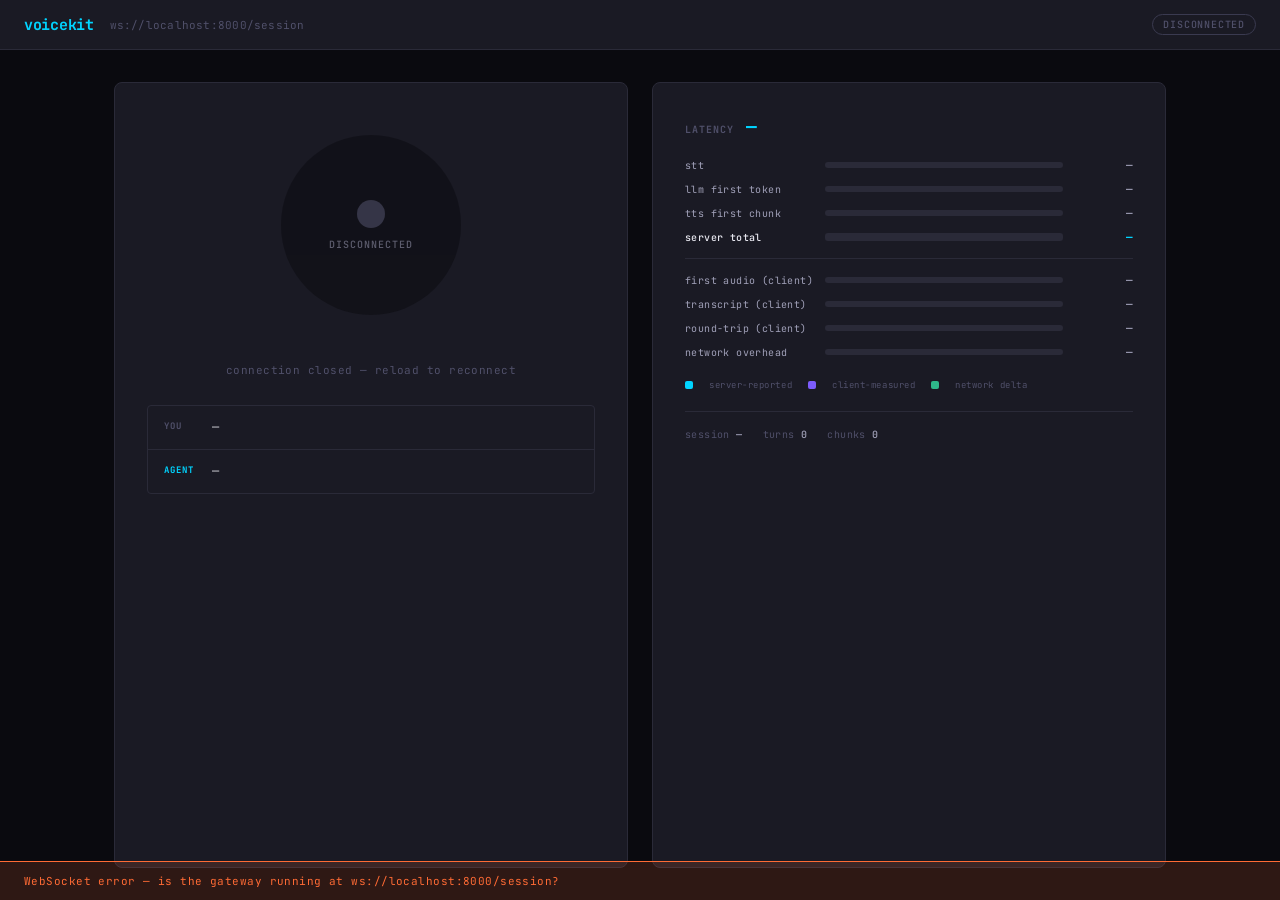
==== ui-test/index.html @ 53949032 "fix: production hardening — remote pipeline, true streaming, clean TTS prompt - RemotePipeline: gate" ====
<!DOCTYPE html>
<html lang="en">
<head>
  <meta charset="UTF-8">
  <meta name="viewport" content="width=device-width, initial-scale=1.0">
  <title>voicekit — voice test</title>
  <link rel="preconnect" href="https://fonts.googleapis.com">
  <link href="https://fonts.googleapis.com/css2?family=JetBrains+Mono:wght@300;400;500;700&display=swap" rel="stylesheet">
  <link rel="stylesheet" href="style.css">
</head>
<body>

  <header class="header">
    <span class="header-logo">voicekit</span>
    <span class="header-meta">ws://localhost:8000/session</span>
    <span id="status-badge" class="status-badge status-disconnected">disconnected</span>
  </header>

  <main class="layout">

    <section class="panel panel-voice">

      <div class="oscilloscope-ring" id="osc-ring">
        <canvas id="osc-canvas" width="220" height="220"></canvas>
        <button id="record-btn" class="record-btn" aria-label="Hold to speak" disabled>
          <span class="record-icon"></span>
          <span class="record-label" id="record-label">connecting</span>
        </button>
      </div>

      <div class="hint" id="hint-text">waiting for connection</div>

      <div class="transcript-block" id="transcript-block" aria-live="polite">
        <div class="transcript-row" id="user-row">
          <span class="transcript-tag">you</span>
          <span class="transcript-text" id="user-text">—</span>
        </div>
        <div class="transcript-row" id="agent-row">
          <span class="transcript-tag">agent</span>
          <span class="transcript-text" id="agent-text">—</span>
        </div>
      </div>

    </section>

    <section class="panel panel-metrics">

      <div class="metrics-header">
        <span class="metrics-title">latency</span>
        <span class="metrics-subtitle" id="total-label">—</span>
      </div>

      <div class="metrics-bars" id="metrics-bars">

        <div class="metric-row">
          <span class="metric-label">stt</span>
          <div class="metric-track">
            <div class="metric-bar" id="bar-stt" style="width:0%"></div>
          </div>
          <span class="metric-value" id="val-stt">—</span>
        </div>

        <div class="metric-row">
          <span class="metric-label">llm first token</span>
          <div class="metric-track">
            <div class="metric-bar" id="bar-llm" style="width:0%"></div>
          </div>
          <span class="metric-value" id="val-llm">—</span>
        </div>

        <div class="metric-row">
          <span class="metric-label">tts first chunk</span>
          <div class="metric-track">
            <div class="metric-bar" id="bar-tts" style="width:0%"></div>
          </div>
          <span class="metric-value" id="val-tts">—</span>
        </div>

        <div class="metric-row metric-row-total">
          <span class="metric-label">server total</span>
          <div class="metric-track">
            <div class="metric-bar metric-bar-total" id="bar-total" style="width:0%"></div>
          </div>
          <span class="metric-value" id="val-total">—</span>
        </div>

        <div class="metrics-divider"></div>

        <div class="metric-row metric-row-client">
          <span class="metric-label">first audio (client)</span>
          <div class="metric-track">
            <div class="metric-bar metric-bar-client" id="bar-first-audio" style="width:0%"></div>
          </div>
          <span class="metric-value" id="val-first-audio">—</span>
        </div>

        <div class="metric-row metric-row-client">
          <span class="metric-label">transcript (client)</span>
          <div class="metric-track">
            <div class="metric-bar metric-bar-client" id="bar-transcript" style="width:0%"></div>
          </div>
          <span class="metric-value" id="val-transcript-latency">—</span>
        </div>

        <div class="metric-row metric-row-client">
          <span class="metric-label">round-trip (client)</span>
          <div class="metric-track">
            <div class="metric-bar metric-bar-client" id="bar-roundtrip" style="width:0%"></div>
          </div>
          <span class="metric-value" id="val-roundtrip">—</span>
        </div>

        <div class="metric-row metric-row-client">
          <span class="metric-label">network overhead</span>
          <div class="metric-track">
            <div class="metric-bar metric-bar-network" id="bar-network" style="width:0%"></div>
          </div>
          <span class="metric-value" id="val-network">—</span>
        </div>

      </div>

      <div class="metrics-legend">
        <span class="legend-dot legend-server"></span><span>server-reported</span>
        <span class="legend-dot legend-client"></span><span>client-measured</span>
        <span class="legend-dot legend-network"></span><span>network delta</span>
      </div>

      <div class="session-meta" id="session-meta">
        <span>session <span id="session-id">—</span></span>
        <span>turns <span id="turn-count">0</span></span>
        <span>chunks <span id="chunk-count">0</span></span>
      </div>

    </section>

  </main>

  <div class="error-bar" id="error-bar" aria-live="assertive"></div>

  <script src="app.js"></script>
</body>
</html>
---- ui-test/style.css ----
/* tokens*/

:root {
  --bg:           #0a0a0f;
  --surface:      #1a1a24;
  --border:       #2a2a38;
  --border-light: #3a3a50;
  --text:         #e8e8f0;
  --text-dim:     #a0a0b8;
  --text-muted:   #50506a;
  --accent:       #00d4ff;
  --accent-dim:   rgba(0, 212, 255, 0.15);
  --accent-glow:  rgba(0, 212, 255, 0.35);
  --warn:         #ff6b35;
  --warn-dim:     rgba(255, 107, 53, 0.15);
  --client-bar:   #7c5cfc;
  --client-dim:   rgba(124, 92, 252, 0.15);
  --network-bar:  #2eb88a;
  --network-dim:  rgba(46, 184, 138, 0.15);
  --font:         'JetBrains Mono', 'Fira Mono', monospace;
  --radius:       4px;
  --radius-lg:    8px;
}

/* reset*/

*, *::before, *::after { box-sizing: border-box; margin: 0; padding: 0; }

html {
  font-size: 14px;
  -webkit-font-smoothing: antialiased;
}

body {
  font-family: var(--font);
  background: var(--bg);
  color: var(--text);
  min-height: 100vh;
  display: flex;
  flex-direction: column;
}

/* header*/
.header {
  display: flex;
  align-items: center;
  gap: 16px;
  padding: 14px 24px;
  border-bottom: 1px solid var(--border);
  background: var(--surface);
}

.header-logo {
  font-size: 15px;
  font-weight: 700;
  letter-spacing: -0.02em;
  color: var(--accent);
}

.header-meta {
  font-size: 11px;
  color: var(--text-muted);
  letter-spacing: 0.02em;
  flex: 1;
}

.status-badge {
  font-size: 10px;
  font-weight: 500;
  letter-spacing: 0.08em;
  text-transform: uppercase;
  padding: 3px 10px;
  border-radius: 99px;
  border: 1px solid;
}

.status-disconnected {
  color: var(--text-muted);
  border-color: var(--border-light);
  background: transparent;
}

.status-connected {
  color: var(--accent);
  border-color: var(--accent);
  background: var(--accent-dim);
}

.status-listening {
  color: var(--warn);
  border-color: var(--warn);
  background: var(--warn-dim);
  animation: pulse-badge 1s ease-in-out infinite;
}

.status-processing {
  color: var(--accent);
  border-color: var(--accent);
  background: var(--accent-dim);
  animation: pulse-badge 0.6s ease-in-out infinite;
}

@keyframes pulse-badge {
  0%, 100% { opacity: 1; }
  50%       { opacity: 0.5; }
}

/* layout*/
.layout {
  flex: 1;
  display: grid;
  grid-template-columns: 1fr 1fr;
  gap: 0;
  max-width: 1100px;
  width: 100%;
  margin: 0 auto;
  padding: 32px 24px;
  gap: 24px;
}


/* panels*/
.panel {
  background: var(--surface);
  border: 1px solid var(--border);
  border-radius: var(--radius-lg);
  padding: 32px;
  display: flex;
  flex-direction: column;
  align-items: center;
  gap: 28px;
}

.panel-metrics {
  align-items: stretch;
  gap: 20px;
}

/* oscilloscope ring — the signature element*/
.oscilloscope-ring {
  position: relative;
  width: 220px;
  height: 220px;
  flex-shrink: 0;
}

#osc-canvas {
  position: absolute;
  inset: 0;
  border-radius: 50%;
}

.record-btn {
  position: absolute;
  inset: 20px;
  border-radius: 50%;
  border: none;
  background: var(--bg);
  color: var(--text);
  font-family: var(--font);
  cursor: pointer;
  display: flex;
  flex-direction: column;
  align-items: center;
  justify-content: center;
  gap: 10px;
  transition: background 0.2s, transform 0.1s;
  -webkit-user-select: none;
  user-select: none;
  touch-action: none;
}

.record-btn:disabled {
  cursor: not-allowed;
  opacity: 0.5;
}

.record-btn:not(:disabled):hover {
  background: #12121a;
}

.record-btn:not(:disabled):active {
  transform: scale(0.97);
}

.record-icon {
  width: 28px;
  height: 28px;
  border-radius: 50%;
  background: var(--text-muted);
  transition: background 0.2s, box-shadow 0.2s, border-radius 0.2s;
  display: block;
}

.record-btn.listening .record-icon {
  background: var(--warn);
  box-shadow: 0 0 0 8px rgba(255, 107, 53, 0.2);
  border-radius: 6px;
}

.record-btn.processing .record-icon {
  background: var(--accent);
  box-shadow: 0 0 0 8px var(--accent-dim);
  animation: spin-icon 1.2s linear infinite;
  border-radius: 2px;
}

@keyframes spin-icon {
  to { transform: rotate(360deg); }
}

.record-label {
  font-size: 10px;
  font-weight: 500;
  letter-spacing: 0.1em;
  text-transform: uppercase;
  color: var(--text-dim);
}

/* hint*/
.hint {
  font-size: 11px;
  color: var(--text-muted);
  letter-spacing: 0.04em;
  text-align: center;
}

/* transcript*/
.transcript-block {
  width: 100%;
  border: 1px solid var(--border);
  border-radius: var(--radius);
  overflow: hidden;
}

.transcript-row {
  display: flex;
  align-items: flex-start;
  gap: 12px;
  padding: 12px 16px;
}

.transcript-row + .transcript-row {
  border-top: 1px solid var(--border);
}

.transcript-tag {
  font-size: 9px;
  font-weight: 700;
  letter-spacing: 0.12em;
  text-transform: uppercase;
  color: var(--text-muted);
  padding-top: 2px;
  min-width: 36px;
  flex-shrink: 0;
}

#agent-row .transcript-tag {
  color: var(--accent);
}

.transcript-text {
  font-size: 12px;
  font-weight: 300;
  line-height: 1.6;
  color: var(--text);
  word-break: break-word;
}

/* metrics panel */
.metrics-header {
  display: flex;
  align-items: baseline;
  gap: 12px;
}

.metrics-title {
  font-size: 10px;
  font-weight: 700;
  letter-spacing: 0.1em;
  text-transform: uppercase;
  color: var(--text-muted);
}

.metrics-subtitle {
  font-size: 18px;
  font-weight: 700;
  color: var(--accent);
  letter-spacing: -0.02em;
}

.metrics-bars {
  display: flex;
  flex-direction: column;
  gap: 10px;
  width: 100%;
}

.metric-row {
  display: grid;
  grid-template-columns: 130px 1fr 60px;
  align-items: center;
  gap: 10px;
}

.metric-label {
  font-size: 10px;
  color: var(--text-dim);
  letter-spacing: 0.04em;
  white-space: nowrap;
  overflow: hidden;
  text-overflow: ellipsis;
}

.metric-track {
  height: 6px;
  background: var(--border);
  border-radius: 3px;
  overflow: hidden;
}

.metric-bar {
  height: 100%;
  background: var(--accent);
  border-radius: 3px;
  transition: width 0.5s cubic-bezier(0.25, 0.46, 0.45, 0.94);
}

.metric-bar-total {
  background: var(--accent);
}

.metric-row-total .metric-track {
  height: 8px;
}

.metric-row-total .metric-label {
  font-weight: 500;
  color: var(--text);
}

.metric-row-total .metric-value {
  color: var(--accent);
  font-weight: 700;
}

.metric-bar-client {
  background: var(--client-bar);
}

.metric-bar-network {
  background: var(--network-bar);
}

.metric-value {
  font-size: 11px;
  font-weight: 500;
  color: var(--text-dim);
  text-align: right;
  white-space: nowrap;
}

.metrics-divider {
  height: 1px;
  background: var(--border);
  margin: 4px 0;
}

.metrics-legend {
  display: flex;
  align-items: center;
  gap: 16px;
  flex-wrap: wrap;
}

.metrics-legend span {
  font-size: 9px;
  color: var(--text-muted);
  letter-spacing: 0.06em;
}

.legend-dot {
  display: inline-block;
  width: 8px;
  height: 8px;
  border-radius: 2px;
}

.legend-server  { background: var(--accent); }
.legend-client  { background: var(--client-bar); }
.legend-network { background: var(--network-bar); }

.session-meta {
  display: flex;
  gap: 20px;
  padding-top: 16px;
  border-top: 1px solid var(--border);
  flex-wrap: wrap;
}

.session-meta span {
  font-size: 10px;
  color: var(--text-muted);
  letter-spacing: 0.04em;
}

.session-meta span span {
  color: var(--text-dim);
  font-weight: 500;
}


/* error bar*/
.error-bar {
  position: fixed;
  bottom: 0;
  left: 0;
  right: 0;
  padding: 12px 24px;
  background: var(--warn-dim);
  border-top: 1px solid var(--warn);
  color: var(--warn);
  font-size: 11px;
  letter-spacing: 0.04em;
  display: none;
  z-index: 10;
}

.error-bar.visible {
  display: block;
}

/* responsive*/
@media (max-width: 720px) {
  .layout {
    grid-template-columns: 1fr;
    padding: 16px;
    gap: 16px;
  }

  .panel {
    padding: 24px 20px;
  }

  .metric-row {
    grid-template-columns: 110px 1fr 54px;
    gap: 8px;
  }

  .oscilloscope-ring {
    width: 180px;
    height: 180px;
  }

  #osc-canvas {
    width: 180px;
    height: 180px;
  }
}

@media (max-width: 400px) {
  .header-meta {
    display: none;
  }

  .metric-row {
    grid-template-columns: 90px 1fr 48px;
    gap: 6px;
  }
} 

/* reduced motion*/
@media (prefers-reduced-motion: reduce) {
  .record-btn,
  .record-icon,
  .metric-bar,
  .status-badge {
    animation: none;
    transition: none;
  }
}
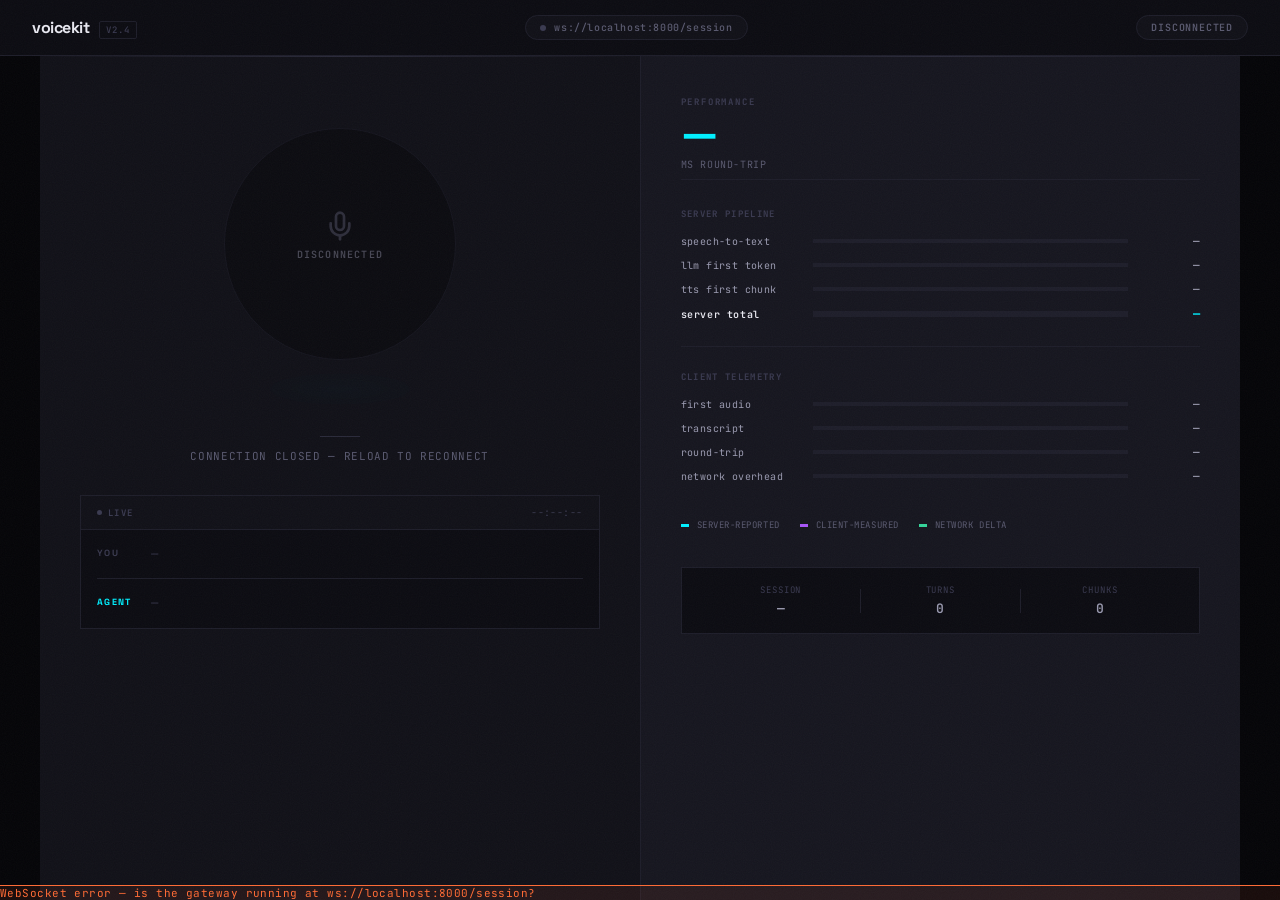
==== commit cdd1c93a: "docs: streaming architecture with breakpoint markers, patch accounting, implementation checklist" ====
--- a/ui-test/index.html
+++ b/ui-test/index.html
@@ -5,39 +5,83 @@
   <meta name="viewport" content="width=device-width, initial-scale=1.0">
   <title>voicekit — voice test</title>
   <link rel="preconnect" href="https://fonts.googleapis.com">
-  <link href="https://fonts.googleapis.com/css2?family=JetBrains+Mono:wght@300;400;500;700&display=swap" rel="stylesheet">
+  <link href="https://fonts.googleapis.com/css2?family=JetBrains+Mono:wght@300;400;500;700&family=Space+Grotesk:wght@400;500;600;700&display=swap" rel="stylesheet">
   <link rel="stylesheet" href="style.css">
 </head>
 <body>
 
+  <!-- Film grain overlay for tactile texture -->
+  <div class="grain-overlay" aria-hidden="true"></div>
+
   <header class="header">
-    <span class="header-logo">voicekit</span>
-    <span class="header-meta">ws://localhost:8000/session</span>
-    <span id="status-badge" class="status-badge status-disconnected">disconnected</span>
+    <div class="header-brand">
+      <span class="header-logo">voicekit</span>
+      <span class="header-version">v2.4</span>
+    </div>
+    <div class="header-center">
+      <span class="endpoint-pill">
+        <span class="endpoint-dot" id="endpoint-dot"></span>
+        ws://localhost:8000/session
+      </span>
+    </div>
+    <div class="header-status">
+      <span id="status-badge" class="status-badge status-disconnected">
+        <span class="status-pulse"></span>
+        disconnected
+      </span>
+    </div>
   </header>
 
   <main class="layout">
 
     <section class="panel panel-voice">
 
-      <div class="oscilloscope-ring" id="osc-ring">
-        <canvas id="osc-canvas" width="220" height="220"></canvas>
-        <button id="record-btn" class="record-btn" aria-label="Hold to speak" disabled>
-          <span class="record-icon"></span>
-          <span class="record-label" id="record-label">connecting</span>
-        </button>
-      </div>
-
-      <div class="hint" id="hint-text">waiting for connection</div>
+      <div class="oscilloscope-container">
+        <div class="oscilloscope-ring" id="osc-ring">
+          <canvas id="osc-canvas" width="280" height="280"></canvas>
+          <div class="osc-glow" id="osc-glow"></div>
+          <button id="record-btn" class="record-btn" aria-label="Hold to speak" disabled>
+            <div class="record-btn-inner">
+              <span class="record-icon" id="record-icon">
+                <svg viewBox="0 0 24 24" fill="none" stroke="currentColor" stroke-width="2" stroke-linecap="round" stroke-linejoin="round">
+                  <path d="M12 2a3 3 0 0 0-3 3v7a3 3 0 0 0 6 0V5a3 3 0 0 0-3-3Z"/>
+                  <path d="M19 10v2a7 7 0 0 1-14 0v-2"/>
+                  <line x1="12" y1="19" x2="12" y2="22"/>
+                </svg>
+              </span>
+              <span class="record-label" id="record-label">connecting</span>
+              <span class="record-sublabel" id="record-sublabel">hold to speak</span>
+            </div>
+          </button>
+        </div>
+        <div class="oscilloscope-reflection" aria-hidden="true"></div>
+      </div>
+
+      <div class="hint-container">
+        <div class="hint-line" id="hint-line"></div>
+        <div class="hint" id="hint-text">waiting for connection</div>
+      </div>
 
       <div class="transcript-block" id="transcript-block" aria-live="polite">
+        <div class="transcript-header">
+          <span class="transcript-live-indicator" id="live-indicator">
+            <span class="live-dot"></span>
+            LIVE
+          </span>
+          <span class="transcript-timestamp" id="transcript-timestamp">--:--:--</span>
+        </div>
         <div class="transcript-row" id="user-row">
           <span class="transcript-tag">you</span>
-          <span class="transcript-text" id="user-text">—</span>
-        </div>
+          <span class="transcript-text" id="user-text">
+            <span class="transcript-placeholder">—</span>
+          </span>
+        </div>
+        <div class="transcript-divider"></div>
         <div class="transcript-row" id="agent-row">
           <span class="transcript-tag">agent</span>
-          <span class="transcript-text" id="agent-text">—</span>
+          <span class="transcript-text" id="agent-text">
+            <span class="transcript-placeholder">—</span>
+          </span>
         </div>
       </div>
 
@@ -45,99 +89,144 @@
 
     <section class="panel panel-metrics">
 
-      <div class="metrics-header">
-        <span class="metrics-title">latency</span>
-        <span class="metrics-subtitle" id="total-label">—</span>
+      <div class="metrics-hero">
+        <div class="metrics-hero-label">performance</div>
+        <div class="metrics-hero-value" id="total-label">—</div>
+        <div class="metrics-hero-unit">ms round-trip</div>
       </div>
 
       <div class="metrics-bars" id="metrics-bars">
 
-        <div class="metric-row">
-          <span class="metric-label">stt</span>
-          <div class="metric-track">
-            <div class="metric-bar" id="bar-stt" style="width:0%"></div>
-          </div>
-          <span class="metric-value" id="val-stt">—</span>
-        </div>
-
-        <div class="metric-row">
-          <span class="metric-label">llm first token</span>
-          <div class="metric-track">
-            <div class="metric-bar" id="bar-llm" style="width:0%"></div>
-          </div>
-          <span class="metric-value" id="val-llm">—</span>
-        </div>
-
-        <div class="metric-row">
-          <span class="metric-label">tts first chunk</span>
-          <div class="metric-track">
-            <div class="metric-bar" id="bar-tts" style="width:0%"></div>
-          </div>
-          <span class="metric-value" id="val-tts">—</span>
-        </div>
-
-        <div class="metric-row metric-row-total">
-          <span class="metric-label">server total</span>
-          <div class="metric-track">
-            <div class="metric-bar metric-bar-total" id="bar-total" style="width:0%"></div>
-          </div>
-          <span class="metric-value" id="val-total">—</span>
+        <div class="metric-group">
+          <div class="metric-group-label">server pipeline</div>
+          
+          <div class="metric-row">
+            <span class="metric-label">speech-to-text</span>
+            <div class="metric-track">
+              <div class="metric-bar" id="bar-stt" style="width:0%"></div>
+              <div class="metric-bar-bg"></div>
+            </div>
+            <span class="metric-value" id="val-stt">—</span>
+          </div>
+
+          <div class="metric-row">
+            <span class="metric-label">llm first token</span>
+            <div class="metric-track">
+              <div class="metric-bar" id="bar-llm" style="width:0%"></div>
+              <div class="metric-bar-bg"></div>
+            </div>
+            <span class="metric-value" id="val-llm">—</span>
+          </div>
+
+          <div class="metric-row">
+            <span class="metric-label">tts first chunk</span>
+            <div class="metric-track">
+              <div class="metric-bar" id="bar-tts" style="width:0%"></div>
+              <div class="metric-bar-bg"></div>
+            </div>
+            <span class="metric-value" id="val-tts">—</span>
+          </div>
+
+          <div class="metric-row metric-row-total">
+            <span class="metric-label">server total</span>
+            <div class="metric-track">
+              <div class="metric-bar metric-bar-total" id="bar-total" style="width:0%"></div>
+              <div class="metric-bar-bg"></div>
+            </div>
+            <span class="metric-value" id="val-total">—</span>
+          </div>
         </div>
 
         <div class="metrics-divider"></div>
 
-        <div class="metric-row metric-row-client">
-          <span class="metric-label">first audio (client)</span>
-          <div class="metric-track">
-            <div class="metric-bar metric-bar-client" id="bar-first-audio" style="width:0%"></div>
-          </div>
-          <span class="metric-value" id="val-first-audio">—</span>
-        </div>
-
-        <div class="metric-row metric-row-client">
-          <span class="metric-label">transcript (client)</span>
-          <div class="metric-track">
-            <div class="metric-bar metric-bar-client" id="bar-transcript" style="width:0%"></div>
-          </div>
-          <span class="metric-value" id="val-transcript-latency">—</span>
-        </div>
-
-        <div class="metric-row metric-row-client">
-          <span class="metric-label">round-trip (client)</span>
-          <div class="metric-track">
-            <div class="metric-bar metric-bar-client" id="bar-roundtrip" style="width:0%"></div>
-          </div>
-          <span class="metric-value" id="val-roundtrip">—</span>
-        </div>
-
-        <div class="metric-row metric-row-client">
-          <span class="metric-label">network overhead</span>
-          <div class="metric-track">
-            <div class="metric-bar metric-bar-network" id="bar-network" style="width:0%"></div>
-          </div>
-          <span class="metric-value" id="val-network">—</span>
+        <div class="metric-group">
+          <div class="metric-group-label">client telemetry</div>
+
+          <div class="metric-row metric-row-client">
+            <span class="metric-label">first audio</span>
+            <div class="metric-track">
+              <div class="metric-bar metric-bar-client" id="bar-first-audio" style="width:0%"></div>
+              <div class="metric-bar-bg"></div>
+            </div>
+            <span class="metric-value" id="val-first-audio">—</span>
+          </div>
+
+          <div class="metric-row metric-row-client">
+            <span class="metric-label">transcript</span>
+            <div class="metric-track">
+              <div class="metric-bar metric-bar-client" id="bar-transcript" style="width:0%"></div>
+              <div class="metric-bar-bg"></div>
+            </div>
+            <span class="metric-value" id="val-transcript-latency">—</span>
+          </div>
+
+          <div class="metric-row metric-row-client">
+            <span class="metric-label">round-trip</span>
+            <div class="metric-track">
+              <div class="metric-bar metric-bar-client" id="bar-roundtrip" style="width:0%"></div>
+              <div class="metric-bar-bg"></div>
+            </div>
+            <span class="metric-value" id="val-roundtrip">—</span>
+          </div>
+
+          <div class="metric-row metric-row-client">
+            <span class="metric-label">network overhead</span>
+            <div class="metric-track">
+              <div class="metric-bar metric-bar-network" id="bar-network" style="width:0%"></div>
+              <div class="metric-bar-bg"></div>
+            </div>
+            <span class="metric-value" id="val-network">—</span>
+          </div>
         </div>
 
       </div>
 
       <div class="metrics-legend">
-        <span class="legend-dot legend-server"></span><span>server-reported</span>
-        <span class="legend-dot legend-client"></span><span>client-measured</span>
-        <span class="legend-dot legend-network"></span><span>network delta</span>
+        <div class="legend-item">
+          <span class="legend-dot legend-server"></span>
+          <span class="legend-label">server-reported</span>
+        </div>
+        <div class="legend-item">
+          <span class="legend-dot legend-client"></span>
+          <span class="legend-label">client-measured</span>
+        </div>
+        <div class="legend-item">
+          <span class="legend-dot legend-network"></span>
+          <span class="legend-label">network delta</span>
+        </div>
       </div>
 
       <div class="session-meta" id="session-meta">
-        <span>session <span id="session-id">—</span></span>
-        <span>turns <span id="turn-count">0</span></span>
-        <span>chunks <span id="chunk-count">0</span></span>
+        <div class="session-item">
+          <span class="session-label">session</span>
+          <span class="session-value" id="session-id">—</span>
+        </div>
+        <div class="session-divider"></div>
+        <div class="session-item">
+          <span class="session-label">turns</span>
+          <span class="session-value" id="turn-count">0</span>
+        </div>
+        <div class="session-divider"></div>
+        <div class="session-item">
+          <span class="session-label">chunks</span>
+          <span class="session-value" id="chunk-count">0</span>
+        </div>
       </div>
 
     </section>
 
   </main>
 
-  <div class="error-bar" id="error-bar" aria-live="assertive"></div>
+  <div class="error-bar" id="error-bar" aria-live="assertive">
+    <div class="error-bar-content">
+      <span class="error-bar-icon">!</span>
+      <span class="error-bar-text" id="error-bar-text"></span>
+    </div>
+  </div>
+
+  <!-- Ambient background glow -->
+  <div class="ambient-glow" aria-hidden="true"></div>
 
   <script src="app.js"></script>
 </body>
-</html>+</html>
--- a/ui-test/style.css
+++ b/ui-test/style.css
@@ -1,83 +1,247 @@
-/* tokens*/
+/* ═══════════════════════════════════════════════
+   TOKENS — Tactile Brutalism meets Cinematic Dark
+   ═══════════════════════════════════════════════ */
 
 :root {
-  --bg:           #0a0a0f;
-  --surface:      #1a1a24;
-  --border:       #2a2a38;
-  --border-light: #3a3a50;
-  --text:         #e8e8f0;
-  --text-dim:     #a0a0b8;
-  --text-muted:   #50506a;
-  --accent:       #00d4ff;
-  --accent-dim:   rgba(0, 212, 255, 0.15);
-  --accent-glow:  rgba(0, 212, 255, 0.35);
-  --warn:         #ff6b35;
-  --warn-dim:     rgba(255, 107, 53, 0.15);
-  --client-bar:   #7c5cfc;
-  --client-dim:   rgba(124, 92, 252, 0.15);
-  --network-bar:  #2eb88a;
-  --network-dim:  rgba(46, 184, 138, 0.15);
-  --font:         'JetBrains Mono', 'Fira Mono', monospace;
-  --radius:       4px;
-  --radius-lg:    8px;
-}
-
-/* reset*/
-
-*, *::before, *::after { box-sizing: border-box; margin: 0; padding: 0; }
+  /* Base palette — OLED-optimized true blacks */
+  --bg:              #050508;
+  --bg-elevated:     #0c0c12;
+  --bg-surface:      #111118;
+  --bg-card:         #16161f;
+  
+  /* Border system — 1px solid, architectural */
+  --border:          #1e1e2a;
+  --border-light:    #2a2a3a;
+  --border-accent:   #00f0ff;
+  
+  /* Text hierarchy — warm off-whites, not pure white */
+  --text:            #e8e8f0;
+  --text-dim:        #9a9ab0;
+  --text-muted:      #5a5a70;
+  --text-faint:      #3a3a50;
+  
+  /* Accent — acid cyan, single violent color */
+  --accent:          #00f0ff;
+  --accent-dim:      rgba(0, 240, 255, 0.08);
+  --accent-glow:     rgba(0, 240, 255, 0.25);
+  --accent-pulse:    rgba(0, 240, 255, 0.12);
+  
+  /* Warm warning — amber, not orange */
+  --warn:            #ff6b35;
+  --warn-dim:        rgba(255, 107, 53, 0.08);
+  
+  /* Client metrics — electric violet */
+  --client-bar:      #a855f7;
+  --client-dim:      rgba(168, 85, 247, 0.08);
+  
+  /* Network — mint green */
+  --network-bar:     #34d399;
+  --network-dim:     rgba(52, 211, 153, 0.08);
+  
+  /* Typography */
+  --font-mono:       'JetBrains Mono', 'SF Mono', 'Fira Mono', monospace;
+  --font-display:    'Space Grotesk', 'Inter', system-ui, sans-serif;
+  
+  /* Geometry — binary: 0px or pill */
+  --radius:          0px;
+  --radius-pill:     999px;
+  --radius-sm:       2px;
+}
+
+/* ═══════════════════════════════════════════════
+   RESET & BASE
+   ═══════════════════════════════════════════════ */
+
+*, *::before, *::after { 
+  box-sizing: border-box; 
+  margin: 0; 
+  padding: 0; 
+}
 
 html {
   font-size: 14px;
   -webkit-font-smoothing: antialiased;
+  -moz-osx-font-smoothing: grayscale;
 }
 
 body {
-  font-family: var(--font);
+  font-family: var(--font-mono);
   background: var(--bg);
   color: var(--text);
   min-height: 100vh;
   display: flex;
   flex-direction: column;
-}
-
-/* header*/
+  overflow-x: hidden;
+}
+
+/* ═══════════════════════════════════════════════
+   FILM GRAIN OVERLAY — tactile texture
+   ═══════════════════════════════════════════════ */
+
+.grain-overlay {
+  position: fixed;
+  inset: 0;
+  pointer-events: none;
+  z-index: 1000;
+  opacity: 0.035;
+  background-image: url("data:image/svg+xml,%3Csvg viewBox='0 0 256 256' xmlns='http://www.w3.org/2000/svg'%3E%3Cfilter id='noise'%3E%3CfeTurbulence type='fractalNoise' baseFrequency='0.9' numOctaves='4' stitchTiles='stitch'/%3E%3C/filter%3E%3Crect width='100%25' height='100%25' filter='url(%23noise)'/%3E%3C/svg%3E");
+  background-repeat: repeat;
+  background-size: 256px 256px;
+  animation: grain-shift 8s steps(10) infinite;
+}
+
+@keyframes grain-shift {
+  0%, 100% { transform: translate(0, 0); }
+  10% { transform: translate(-2%, -2%); }
+  20% { transform: translate(2%, 1%); }
+  30% { transform: translate(-1%, 3%); }
+  40% { transform: translate(3%, -1%); }
+  50% { transform: translate(-2%, 2%); }
+  60% { transform: translate(1%, -3%); }
+  70% { transform: translate(-3%, 1%); }
+  80% { transform: translate(2%, 2%); }
+  90% { transform: translate(-1%, -2%); }
+}
+
+/* ═══════════════════════════════════════════════
+   AMBIENT GLOW — atmospheric depth
+   ═══════════════════════════════════════════════ */
+
+.ambient-glow {
+  position: fixed;
+  top: 50%;
+  left: 50%;
+  transform: translate(-50%, -50%);
+  width: 800px;
+  height: 800px;
+  background: radial-gradient(circle, var(--accent-dim) 0%, transparent 70%);
+  pointer-events: none;
+  z-index: 0;
+  opacity: 0.4;
+  animation: ambient-breathe 12s ease-in-out infinite;
+}
+
+@keyframes ambient-breathe {
+  0%, 100% { opacity: 0.3; transform: translate(-50%, -50%) scale(1); }
+  50% { opacity: 0.5; transform: translate(-50%, -50%) scale(1.1); }
+}
+
+/* ═══════════════════════════════════════════════
+   HEADER — architectural, precise
+   ═══════════════════════════════════════════════ */
+
 .header {
   display: flex;
   align-items: center;
+  justify-content: space-between;
   gap: 16px;
-  padding: 14px 24px;
+  padding: 0 32px;
+  height: 56px;
   border-bottom: 1px solid var(--border);
-  background: var(--surface);
+  background: var(--bg-elevated);
+  position: relative;
+  z-index: 10;
+}
+
+.header-brand {
+  display: flex;
+  align-items: baseline;
+  gap: 10px;
 }
 
 .header-logo {
-  font-size: 15px;
+  font-family: var(--font-display);
+  font-size: 16px;
   font-weight: 700;
-  letter-spacing: -0.02em;
-  color: var(--accent);
-}
-
-.header-meta {
-  font-size: 11px;
-  color: var(--text-muted);
-  letter-spacing: 0.02em;
+  letter-spacing: -0.03em;
+  color: var(--text);
+}
+
+.header-version {
+  font-size: 9px;
+  font-weight: 500;
+  color: var(--text-faint);
+  letter-spacing: 0.1em;
+  text-transform: uppercase;
+  padding: 2px 6px;
+  border: 1px solid var(--border);
+  border-radius: var(--radius-sm);
+}
+
+.header-center {
   flex: 1;
-}
-
-.status-badge {
+  display: flex;
+  justify-content: center;
+}
+
+.endpoint-pill {
+  display: inline-flex;
+  align-items: center;
+  gap: 8px;
   font-size: 10px;
   font-weight: 500;
+  color: var(--text-muted);
+  letter-spacing: 0.06em;
+  padding: 5px 14px;
+  border: 1px solid var(--border);
+  border-radius: var(--radius-pill);
+  background: var(--bg-surface);
+  transition: border-color 0.3s ease, color 0.3s ease;
+}
+
+.endpoint-pill:hover {
+  border-color: var(--border-light);
+  color: var(--text-dim);
+}
+
+.endpoint-dot {
+  width: 6px;
+  height: 6px;
+  border-radius: 50%;
+  background: var(--text-faint);
+  transition: background 0.3s ease, box-shadow 0.3s ease;
+}
+
+.endpoint-dot.active {
+  background: var(--accent);
+  box-shadow: 0 0 8px var(--accent-glow);
+}
+
+.header-status {
+  display: flex;
+  align-items: center;
+}
+
+.status-badge {
+  display: inline-flex;
+  align-items: center;
+  gap: 8px;
+  font-size: 10px;
+  font-weight: 600;
   letter-spacing: 0.08em;
   text-transform: uppercase;
-  padding: 3px 10px;
-  border-radius: 99px;
-  border: 1px solid;
+  padding: 5px 14px;
+  border: 1px solid var(--border);
+  border-radius: var(--radius-pill);
+  background: var(--bg-surface);
+  transition: all 0.4s cubic-bezier(0.25, 0.46, 0.45, 0.94);
+}
+
+.status-pulse {
+  width: 6px;
+  height: 6px;
+  border-radius: 50%;
+  background: currentColor;
+  transition: all 0.3s ease;
 }
 
 .status-disconnected {
   color: var(--text-muted);
-  border-color: var(--border-light);
-  background: transparent;
+  border-color: var(--border);
+}
+
+.status-disconnected .status-pulse {
+  background: var(--text-faint);
 }
 
 .status-connected {
@@ -86,61 +250,119 @@
   background: var(--accent-dim);
 }
 
+.status-connected .status-pulse {
+  background: var(--accent);
+  box-shadow: 0 0 6px var(--accent-glow);
+  animation: pulse-soft 2s ease-in-out infinite;
+}
+
 .status-listening {
   color: var(--warn);
   border-color: var(--warn);
   background: var(--warn-dim);
-  animation: pulse-badge 1s ease-in-out infinite;
+}
+
+.status-listening .status-pulse {
+  background: var(--warn);
+  box-shadow: 0 0 8px rgba(255, 107, 53, 0.4);
+  animation: pulse-aggressive 0.8s ease-in-out infinite;
 }
 
 .status-processing {
   color: var(--accent);
   border-color: var(--accent);
   background: var(--accent-dim);
-  animation: pulse-badge 0.6s ease-in-out infinite;
-}
-
-@keyframes pulse-badge {
-  0%, 100% { opacity: 1; }
-  50%       { opacity: 0.5; }
-}
-
-/* layout*/
+}
+
+.status-processing .status-pulse {
+  background: var(--accent);
+  box-shadow: 0 0 8px var(--accent-glow);
+  animation: pulse-aggressive 0.5s ease-in-out infinite;
+}
+
+@keyframes pulse-soft {
+  0%, 100% { opacity: 1; transform: scale(1); }
+  50% { opacity: 0.5; transform: scale(0.8); }
+}
+
+@keyframes pulse-aggressive {
+  0%, 100% { opacity: 1; transform: scale(1); }
+  50% { opacity: 0.3; transform: scale(1.3); }
+}
+
+/* ═══════════════════════════════════════════════
+   LAYOUT — asymmetric grid, architectural
+   ═══════════════════════════════════════════════ */
+
 .layout {
   flex: 1;
   display: grid;
   grid-template-columns: 1fr 1fr;
-  gap: 0;
-  max-width: 1100px;
+  gap: 1px;
+  max-width: 1200px;
   width: 100%;
   margin: 0 auto;
-  padding: 32px 24px;
-  gap: 24px;
-}
-
-
-/* panels*/
+  padding: 0;
+  position: relative;
+  z-index: 1;
+  background: var(--border);
+}
+
+/* ═══════════════════════════════════════════════
+   PANELS — sharp, no radius, glass-like
+   ═══════════════════════════════════════════════ */
+
 .panel {
-  background: var(--surface);
-  border: 1px solid var(--border);
-  border-radius: var(--radius-lg);
-  padding: 32px;
+  background: var(--bg-surface);
+  border: none;
+  border-radius: var(--radius);
+  padding: 40px;
   display: flex;
   flex-direction: column;
   align-items: center;
-  gap: 28px;
+  gap: 32px;
+  position: relative;
+  overflow: hidden;
+}
+
+.panel::before {
+  content: '';
+  position: absolute;
+  top: 0;
+  left: 0;
+  right: 0;
+  height: 1px;
+  background: linear-gradient(90deg, transparent, var(--border-light), transparent);
+}
+
+.panel-voice {
+  align-items: center;
+  justify-content: flex-start;
+  padding-top: 48px;
 }
 
 .panel-metrics {
   align-items: stretch;
-  gap: 20px;
-}
-
-/* oscilloscope ring — the signature element*/
+  gap: 28px;
+  background: var(--bg-card);
+}
+
+/* ═══════════════════════════════════════════════
+   OSCILLOSCOPE — the hero, kinetic sculpture
+   ═══════════════════════════════════════════════ */
+
+.oscilloscope-container {
+  position: relative;
+  display: flex;
+  flex-direction: column;
+  align-items: center;
+  gap: 0;
+}
+
 .oscilloscope-ring {
   position: relative;
-  width: 220px;
-  height: 220px;
+  width: 280px;
+  height: 280px;
   flex-shrink: 0;
 }
 
@@ -148,61 +370,135 @@
   position: absolute;
   inset: 0;
   border-radius: 50%;
-}
-
+  filter: drop-shadow(0 0 20px var(--accent-dim));
+}
+
+.osc-glow {
+  position: absolute;
+  inset: -20px;
+  border-radius: 50%;
+  background: radial-gradient(circle, var(--accent-pulse) 0%, transparent 70%);
+  opacity: 0;
+  transition: opacity 0.6s ease;
+  pointer-events: none;
+}
+
+.osc-glow.active {
+  opacity: 1;
+  animation: osc-pulse 2s ease-in-out infinite;
+}
+
+@keyframes osc-pulse {
+  0%, 100% { transform: scale(1); opacity: 0.6; }
+  50% { transform: scale(1.05); opacity: 0.3; }
+}
+
+.oscilloscope-reflection {
+  width: 200px;
+  height: 30px;
+  background: radial-gradient(ellipse, var(--accent-dim) 0%, transparent 70%);
+  opacity: 0.3;
+  filter: blur(8px);
+  margin-top: -10px;
+  animation: reflection-breathe 3s ease-in-out infinite;
+}
+
+@keyframes reflection-breathe {
+  0%, 100% { opacity: 0.2; transform: scaleX(1); }
+  50% { opacity: 0.4; transform: scaleX(1.1); }
+}
+
+/* Record button — extreme pill, tactile */
 .record-btn {
   position: absolute;
-  inset: 20px;
+  inset: 24px;
   border-radius: 50%;
-  border: none;
+  border: 1px solid var(--border);
   background: var(--bg);
   color: var(--text);
-  font-family: var(--font);
+  font-family: var(--font-mono);
   cursor: pointer;
   display: flex;
-  flex-direction: column;
   align-items: center;
   justify-content: center;
-  gap: 10px;
-  transition: background 0.2s, transform 0.1s;
+  transition: all 0.3s cubic-bezier(0.25, 0.46, 0.45, 0.94);
   -webkit-user-select: none;
   user-select: none;
   touch-action: none;
+  overflow: hidden;
+}
+
+.record-btn::before {
+  content: '';
+  position: absolute;
+  inset: 0;
+  border-radius: 50%;
+  background: conic-gradient(from 0deg, transparent, var(--accent-dim), transparent);
+  opacity: 0;
+  transition: opacity 0.4s ease;
 }
 
 .record-btn:disabled {
   cursor: not-allowed;
-  opacity: 0.5;
+  opacity: 0.4;
 }
 
 .record-btn:not(:disabled):hover {
-  background: #12121a;
+  border-color: var(--border-light);
+  transform: scale(1.02);
+}
+
+.record-btn:not(:disabled):hover::before {
+  opacity: 1;
+  animation: rotate-slow 8s linear infinite;
 }
 
 .record-btn:not(:disabled):active {
-  transform: scale(0.97);
+  transform: scale(0.96);
+}
+
+@keyframes rotate-slow {
+  to { transform: rotate(360deg); }
+}
+
+.record-btn-inner {
+  position: relative;
+  z-index: 2;
+  display: flex;
+  flex-direction: column;
+  align-items: center;
+  justify-content: center;
+  gap: 6px;
 }
 
 .record-icon {
-  width: 28px;
-  height: 28px;
-  border-radius: 50%;
-  background: var(--text-muted);
-  transition: background 0.2s, box-shadow 0.2s, border-radius 0.2s;
-  display: block;
+  width: 32px;
+  height: 32px;
+  display: flex;
+  align-items: center;
+  justify-content: center;
+  color: var(--text-muted);
+  transition: all 0.3s ease;
+}
+
+.record-icon svg {
+  width: 100%;
+  height: 100%;
 }
 
 .record-btn.listening .record-icon {
-  background: var(--warn);
-  box-shadow: 0 0 0 8px rgba(255, 107, 53, 0.2);
-  border-radius: 6px;
+  color: var(--warn);
+  animation: mic-pulse 1s ease-in-out infinite;
 }
 
 .record-btn.processing .record-icon {
-  background: var(--accent);
-  box-shadow: 0 0 0 8px var(--accent-dim);
-  animation: spin-icon 1.2s linear infinite;
-  border-radius: 2px;
+  color: var(--accent);
+  animation: spin-icon 1.5s linear infinite;
+}
+
+@keyframes mic-pulse {
+  0%, 100% { transform: scale(1); }
+  50% { transform: scale(1.15); }
 }
 
 @keyframes spin-icon {
@@ -211,48 +507,169 @@
 
 .record-label {
   font-size: 10px;
-  font-weight: 500;
-  letter-spacing: 0.1em;
+  font-weight: 600;
+  letter-spacing: 0.12em;
   text-transform: uppercase;
   color: var(--text-dim);
-}
-
-/* hint*/
+  transition: color 0.3s ease;
+}
+
+.record-btn.listening .record-label {
+  color: var(--warn);
+}
+
+.record-btn.processing .record-label {
+  color: var(--accent);
+}
+
+.record-sublabel {
+  font-size: 9px;
+  font-weight: 400;
+  letter-spacing: 0.08em;
+  color: var(--text-faint);
+  text-transform: uppercase;
+  opacity: 0;
+  transform: translateY(-4px);
+  transition: all 0.3s ease;
+}
+
+.record-btn:not(:disabled):hover .record-sublabel {
+  opacity: 1;
+  transform: translateY(0);
+}
+
+/* ═══════════════════════════════════════════════
+   HINT — minimal, architectural line
+   ═══════════════════════════════════════════════ */
+
+.hint-container {
+  display: flex;
+  flex-direction: column;
+  align-items: center;
+  gap: 12px;
+  width: 100%;
+}
+
+.hint-line {
+  width: 40px;
+  height: 1px;
+  background: var(--border-light);
+  transition: width 0.6s ease, background 0.6s ease;
+}
+
+.hint-line.active {
+  width: 80px;
+  background: var(--accent);
+  animation: line-pulse 2s ease-in-out infinite;
+}
+
+@keyframes line-pulse {
+  0%, 100% { opacity: 0.6; }
+  50% { opacity: 1; }
+}
+
 .hint {
   font-size: 11px;
+  font-weight: 400;
   color: var(--text-muted);
-  letter-spacing: 0.04em;
+  letter-spacing: 0.06em;
   text-align: center;
-}
-
-/* transcript*/
+  text-transform: uppercase;
+}
+
+/* ═══════════════════════════════════════════════
+   TRANSCRIPT — editorial, structured
+   ═══════════════════════════════════════════════ */
+
 .transcript-block {
   width: 100%;
   border: 1px solid var(--border);
   border-radius: var(--radius);
   overflow: hidden;
+  background: var(--bg-elevated);
+  transition: border-color 0.4s ease;
+}
+
+.transcript-block:hover {
+  border-color: var(--border-light);
+}
+
+.transcript-header {
+  display: flex;
+  align-items: center;
+  justify-content: space-between;
+  padding: 10px 16px;
+  border-bottom: 1px solid var(--border);
+  background: var(--bg-surface);
+}
+
+.transcript-live-indicator {
+  display: inline-flex;
+  align-items: center;
+  gap: 6px;
+  font-size: 9px;
+  font-weight: 700;
+  letter-spacing: 0.15em;
+  color: var(--text-faint);
+  transition: color 0.3s ease;
+}
+
+.transcript-live-indicator.active {
+  color: var(--warn);
+}
+
+.live-dot {
+  width: 5px;
+  height: 5px;
+  border-radius: 50%;
+  background: currentColor;
+  transition: all 0.3s ease;
+}
+
+.transcript-live-indicator.active .live-dot {
+  animation: live-blink 1.2s ease-in-out infinite;
+}
+
+@keyframes live-blink {
+  0%, 100% { opacity: 1; transform: scale(1); }
+  50% { opacity: 0.3; transform: scale(0.6); }
+}
+
+.transcript-timestamp {
+  font-size: 10px;
+  color: var(--text-faint);
+  letter-spacing: 0.04em;
+  font-variant-numeric: tabular-nums;
 }
 
 .transcript-row {
   display: flex;
   align-items: flex-start;
-  gap: 12px;
-  padding: 12px 16px;
-}
-
-.transcript-row + .transcript-row {
-  border-top: 1px solid var(--border);
+  gap: 14px;
+  padding: 14px 16px;
+  transition: background 0.2s ease;
+}
+
+.transcript-row:hover {
+  background: rgba(255,255,255,0.01);
+}
+
+.transcript-divider {
+  height: 1px;
+  background: var(--border);
+  margin: 0 16px;
 }
 
 .transcript-tag {
   font-size: 9px;
   font-weight: 700;
-  letter-spacing: 0.12em;
+  letter-spacing: 0.15em;
   text-transform: uppercase;
-  color: var(--text-muted);
-  padding-top: 2px;
-  min-width: 36px;
+  color: var(--text-faint);
+  padding-top: 3px;
+  min-width: 40px;
   flex-shrink: 0;
+  font-family: var(--font-display);
 }
 
 #agent-row .transcript-tag {
@@ -262,45 +679,86 @@
 .transcript-text {
   font-size: 12px;
   font-weight: 300;
-  line-height: 1.6;
+  line-height: 1.7;
   color: var(--text);
   word-break: break-word;
-}
-
-/* metrics panel */
-.metrics-header {
-  display: flex;
-  align-items: baseline;
-  gap: 12px;
-}
-
-.metrics-title {
-  font-size: 10px;
+  flex: 1;
+}
+
+.transcript-placeholder {
+  color: var(--text-faint);
+  font-style: italic;
+}
+
+/* ═══════════════════════════════════════════════
+   METRICS HERO — monumental typography
+   ═══════════════════════════════════════════════ */
+
+.metrics-hero {
+  display: flex;
+  flex-direction: column;
+  align-items: flex-start;
+  gap: 4px;
+  padding-bottom: 8px;
+  border-bottom: 1px solid var(--border);
+}
+
+.metrics-hero-label {
+  font-size: 9px;
   font-weight: 700;
-  letter-spacing: 0.1em;
+  letter-spacing: 0.2em;
   text-transform: uppercase;
-  color: var(--text-muted);
-}
-
-.metrics-subtitle {
-  font-size: 18px;
+  color: var(--text-faint);
+}
+
+.metrics-hero-value {
+  font-family: var(--font-display);
+  font-size: 42px;
   font-weight: 700;
   color: var(--accent);
-  letter-spacing: -0.02em;
-}
+  letter-spacing: -0.03em;
+  line-height: 1;
+  transition: all 0.5s cubic-bezier(0.25, 0.46, 0.45, 0.94);
+}
+
+.metrics-hero-unit {
+  font-size: 10px;
+  color: var(--text-muted);
+  letter-spacing: 0.06em;
+  text-transform: uppercase;
+}
+
+/* ═══════════════════════════════════════════════
+   METRICS BARS — precise, engineered
+   ═══════════════════════════════════════════════ */
 
 .metrics-bars {
+  display: flex;
+  flex-direction: column;
+  gap: 20px;
+  width: 100%;
+}
+
+.metric-group {
   display: flex;
   flex-direction: column;
   gap: 10px;
-  width: 100%;
+}
+
+.metric-group-label {
+  font-size: 9px;
+  font-weight: 700;
+  letter-spacing: 0.15em;
+  text-transform: uppercase;
+  color: var(--text-faint);
+  margin-bottom: 4px;
 }
 
 .metric-row {
   display: grid;
-  grid-template-columns: 130px 1fr 60px;
-  align-items: center;
-  gap: 10px;
+  grid-template-columns: 120px 1fr 60px;
+  align-items: center;
+  gap: 12px;
 }
 
 .metric-label {
@@ -313,43 +771,74 @@
 }
 
 .metric-track {
-  height: 6px;
+  height: 4px;
   background: var(--border);
-  border-radius: 3px;
+  border-radius: 0;
   overflow: hidden;
+  position: relative;
 }
 
 .metric-bar {
   height: 100%;
   background: var(--accent);
-  border-radius: 3px;
-  transition: width 0.5s cubic-bezier(0.25, 0.46, 0.45, 0.94);
-}
-
-.metric-bar-total {
-  background: var(--accent);
+  border-radius: 0;
+  transition: width 0.6s cubic-bezier(0.25, 0.46, 0.45, 0.94);
+  position: relative;
+  z-index: 2;
+}
+
+.metric-bar::after {
+  content: '';
+  position: absolute;
+  right: 0;
+  top: 0;
+  bottom: 0;
+  width: 2px;
+  background: rgba(255,255,255,0.3);
+}
+
+.metric-bar-bg {
+  position: absolute;
+  inset: 0;
+  background: linear-gradient(90deg, var(--accent-dim), transparent);
+  opacity: 0;
+  transition: opacity 0.4s ease;
+}
+
+.metric-row:hover .metric-bar-bg {
+  opacity: 1;
 }
 
 .metric-row-total .metric-track {
-  height: 8px;
+  height: 6px;
 }
 
 .metric-row-total .metric-label {
-  font-weight: 500;
+  font-weight: 600;
   color: var(--text);
+  letter-spacing: 0.06em;
 }
 
 .metric-row-total .metric-value {
   color: var(--accent);
   font-weight: 700;
+  font-size: 12px;
 }
 
 .metric-bar-client {
   background: var(--client-bar);
 }
 
+.metric-bar-client::after {
+  background: rgba(255,255,255,0.2);
+}
+
 .metric-bar-network {
   background: var(--network-bar);
+}
+
+.metric-bar-network::after {
+  background: rgba(255,255,255,0.2);
 }
 
 .metric-value {
@@ -358,6 +847,7 @@
   color: var(--text-dim);
   text-align: right;
   white-space: nowrap;
+  font-variant-numeric: tabular-nums;
 }
 
 .metrics-divider {
@@ -366,116 +856,257 @@
   margin: 4px 0;
 }
 
+/* ═══════════════════════════════════════════════
+   LEGEND — clean, structured
+   ═══════════════════════════════════════════════ */
+
 .metrics-legend {
   display: flex;
   align-items: center;
-  gap: 16px;
+  gap: 20px;
   flex-wrap: wrap;
-}
-
-.metrics-legend span {
+  padding: 8px 0;
+}
+
+.legend-item {
+  display: inline-flex;
+  align-items: center;
+  gap: 8px;
+}
+
+.legend-label {
   font-size: 9px;
   color: var(--text-muted);
   letter-spacing: 0.06em;
+  text-transform: uppercase;
 }
 
 .legend-dot {
   display: inline-block;
   width: 8px;
-  height: 8px;
-  border-radius: 2px;
+  height: 3px;
+  border-radius: 0;
 }
 
 .legend-server  { background: var(--accent); }
 .legend-client  { background: var(--client-bar); }
 .legend-network { background: var(--network-bar); }
 
+/* ═══════════════════════════════════════════════
+   SESSION META — data terminal aesthetic
+   ═══════════════════════════════════════════════ */
+
 .session-meta {
   display: flex;
-  gap: 20px;
-  padding-top: 16px;
-  border-top: 1px solid var(--border);
-  flex-wrap: wrap;
-}
-
-.session-meta span {
-  font-size: 10px;
-  color: var(--text-muted);
-  letter-spacing: 0.04em;
-}
-
-.session-meta span span {
+  align-items: center;
+  gap: 0;
+  padding: 16px 20px;
+  border: 1px solid var(--border);
+  border-radius: var(--radius);
+  background: var(--bg-elevated);
+}
+
+.session-item {
+  display: flex;
+  flex-direction: column;
+  align-items: center;
+  gap: 4px;
+  padding: 0 24px;
+  flex: 1;
+}
+
+.session-divider {
+  width: 1px;
+  height: 24px;
+  background: var(--border);
+}
+
+.session-label {
+  font-size: 9px;
+  color: var(--text-faint);
+  letter-spacing: 0.1em;
+  text-transform: uppercase;
+}
+
+.session-value {
+  font-size: 13px;
   color: var(--text-dim);
-  font-weight: 500;
-}
-
-
-/* error bar*/
+  font-weight: 600;
+  letter-spacing: 0.02em;
+  font-variant-numeric: tabular-nums;
+}
+
+/* ═══════════════════════════════════════════════
+   ERROR BAR — dramatic, full-width
+   ═══════════════════════════════════════════════ */
+
 .error-bar {
   position: fixed;
   bottom: 0;
   left: 0;
   right: 0;
-  padding: 12px 24px;
+  padding: 0;
   background: var(--warn-dim);
   border-top: 1px solid var(--warn);
   color: var(--warn);
   font-size: 11px;
   letter-spacing: 0.04em;
   display: none;
-  z-index: 10;
+  z-index: 100;
+  transform: translateY(100%);
+  transition: transform 0.4s cubic-bezier(0.25, 0.46, 0.45, 0.94);
 }
 
 .error-bar.visible {
   display: block;
-}
-
-/* responsive*/
-@media (max-width: 720px) {
+  transform: translateY(0);
+}
+
+.error-bar-content {
+  max-width: 1200px;
+  margin: 0 auto;
+  padding: 14px 32px;
+  display: flex;
+  align-items: center;
+  gap: 12px;
+}
+
+.error-bar-icon {
+  width: 18px;
+  height: 18px;
+  border-radius: 50%;
+  border: 1px solid var(--warn);
+  display: flex;
+  align-items: center;
+  justify-content: center;
+  font-size: 10px;
+  font-weight: 700;
+  flex-shrink: 0;
+}
+
+/* ═══════════════════════════════════════════════
+   RESPONSIVE — graceful degradation
+   ═══════════════════════════════════════════════ */
+
+@media (max-width: 860px) {
   .layout {
     grid-template-columns: 1fr;
-    padding: 16px;
-    gap: 16px;
+    gap: 1px;
   }
 
   .panel {
-    padding: 24px 20px;
+    padding: 28px 20px;
+  }
+
+  .panel-voice {
+    padding-top: 32px;
+  }
+
+  .metrics-hero-value {
+    font-size: 36px;
   }
 
   .metric-row {
-    grid-template-columns: 110px 1fr 54px;
-    gap: 8px;
+    grid-template-columns: 100px 1fr 54px;
+    gap: 10px;
   }
 
   .oscilloscope-ring {
-    width: 180px;
-    height: 180px;
+    width: 240px;
+    height: 240px;
   }
 
   #osc-canvas {
-    width: 180px;
-    height: 180px;
-  }
-}
-
-@media (max-width: 400px) {
+    width: 240px;
+    height: 240px;
+  }
+
+  .record-btn {
+    inset: 20px;
+  }
+
+  .header {
+    padding: 0 16px;
+  }
+
   .header-meta {
     display: none;
   }
+}
+
+@media (max-width: 480px) {
+  .metrics-hero-value {
+    font-size: 32px;
+  }
 
   .metric-row {
-    grid-template-columns: 90px 1fr 48px;
-    gap: 6px;
-  }
-} 
-
-/* reduced motion*/
+    grid-template-columns: 85px 1fr 48px;
+    gap: 8px;
+  }
+
+  .oscilloscope-ring {
+    width: 200px;
+    height: 200px;
+  }
+
+  #osc-canvas {
+    width: 200px;
+    height: 200px;
+  }
+
+  .record-btn {
+    inset: 16px;
+  }
+
+  .session-item {
+    padding: 0 12px;
+  }
+
+  .endpoint-pill {
+    display: none;
+  }
+}
+
+/* ═══════════════════════════════════════════════
+   REDUCED MOTION — respect user preference
+   ═══════════════════════════════════════════════ */
+
 @media (prefers-reduced-motion: reduce) {
-  .record-btn,
-  .record-icon,
+  .grain-overlay,
+  .ambient-glow,
+  .record-btn::before,
+  .status-pulse,
+  .live-dot,
+  .osc-glow,
+  .oscilloscope-reflection,
+  .hint-line,
   .metric-bar,
-  .status-badge {
-    animation: none;
-    transition: none;
-  }
-}+  .metric-bar-bg,
+  .error-bar {
+    animation: none !important;
+    transition: none !important;
+  }
+}
+
+/* ═══════════════════════════════════════════════
+   SCROLLBAR — custom, minimal
+   ═══════════════════════════════════════════════ */
+
+::-webkit-scrollbar {
+  width: 6px;
+  height: 6px;
+}
+
+::-webkit-scrollbar-track {
+  background: var(--bg);
+}
+
+::-webkit-scrollbar-thumb {
+  background: var(--border-light);
+  border-radius: 0;
+}
+
+::-webkit-scrollbar-thumb:hover {
+  background: var(--text-faint);
+}
+
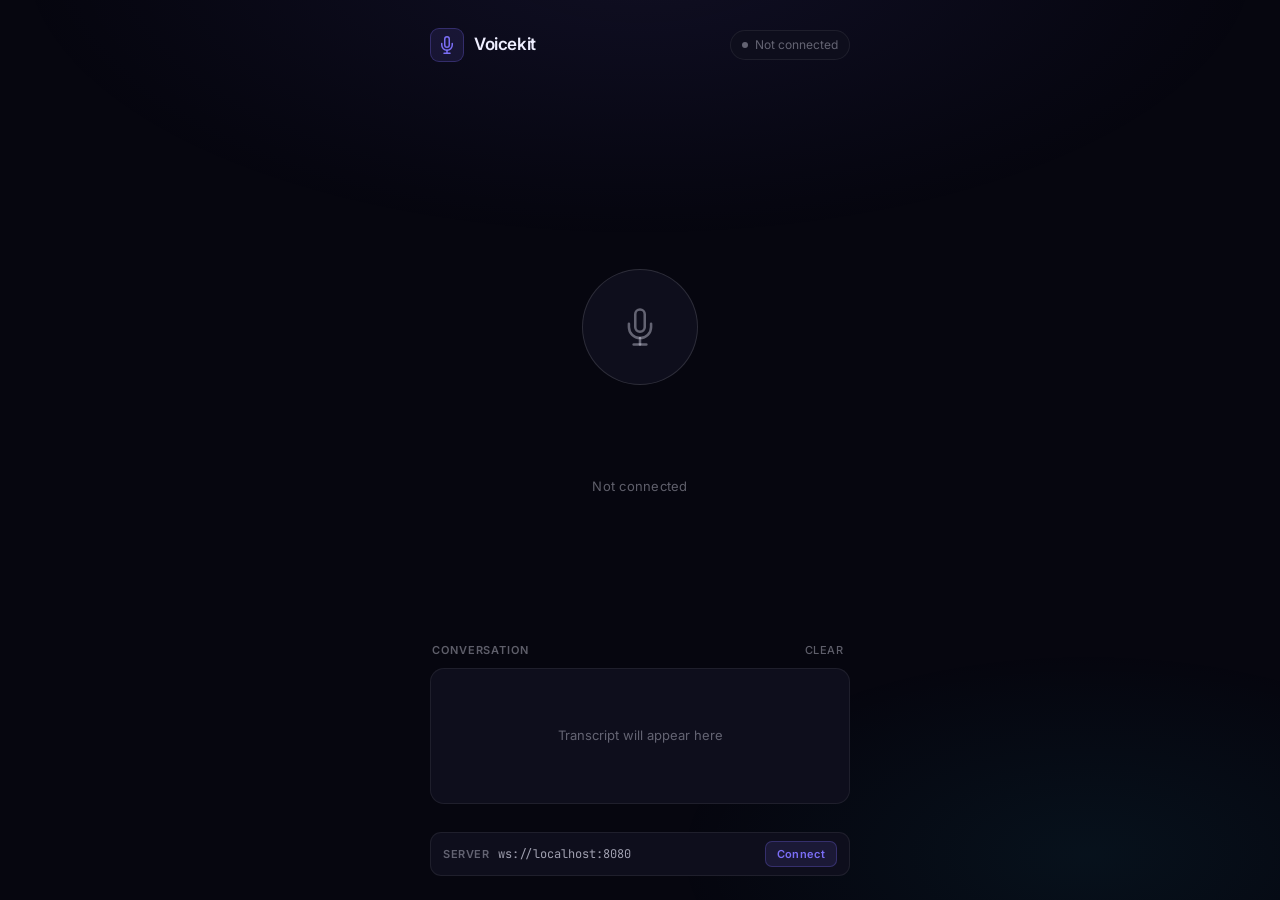
==== commit c9c03f4a: "voicekit v0.1.0 full Rust re-write" ====
--- a/ui-test/index.html
+++ b/ui-test/index.html
@@ -1,232 +1,89 @@
 <!DOCTYPE html>
 <html lang="en">
+
 <head>
-  <meta charset="UTF-8">
-  <meta name="viewport" content="width=device-width, initial-scale=1.0">
-  <title>voicekit — voice test</title>
-  <link rel="preconnect" href="https://fonts.googleapis.com">
-  <link href="https://fonts.googleapis.com/css2?family=JetBrains+Mono:wght@300;400;500;700&family=Space+Grotesk:wght@400;500;600;700&display=swap" rel="stylesheet">
-  <link rel="stylesheet" href="style.css">
+    <meta charset="UTF-8">
+    <meta name="viewport" content="width=device-width, initial-scale=1.0">
+    <title>Voicekit</title>
+    <link rel="preconnect" href="https://fonts.googleapis.com">
+    <link rel="preconnect" href="https://fonts.gstatic.com" crossorigin>
+    <link
+        href="https://fonts.googleapis.com/css2?family=Inter:wght@400;500;600;700&family=JetBrains+Mono:wght@400;500&display=swap"
+        rel="stylesheet">
+    <link rel="stylesheet" href="style.css">
 </head>
+
 <body>
+    <div class="app">
 
-  <!-- Film grain overlay for tactile texture -->
-  <div class="grain-overlay" aria-hidden="true"></div>
+        <header class="header">
+            <div class="logo">
+                <div class="logo-mark">
+                    <svg width="18" height="18" viewBox="0 0 24 24" fill="none" stroke="currentColor" stroke-width="2"
+                        stroke-linecap="round" stroke-linejoin="round">
+                        <path d="M12 1a3 3 0 0 0-3 3v8a3 3 0 0 0 6 0V4a3 3 0 0 0-3-3z" />
+                        <path d="M19 10v2a7 7 0 0 1-14 0v-2" />
+                        <line x1="12" y1="19" x2="12" y2="23" />
+                        <line x1="8" y1="23" x2="16" y2="23" />
+                    </svg>
+                </div>
+                <span>Voicekit</span>
+            </div>
+            <div class="status-badge" id="status-badge">
+                <span class="status-dot" id="status-dot"></span>
+                <span id="status-text">Disconnected</span>
+            </div>
+        </header>
 
-  <header class="header">
-    <div class="header-brand">
-      <span class="header-logo">voicekit</span>
-      <span class="header-version">v2.4</span>
+        <main class="main">
+            <div class="mic-wrap" id="mic-wrap">
+                <canvas id="canvas" width="280" height="280"></canvas>
+                <div class="ring ring-1"></div>
+                <div class="ring ring-2"></div>
+                <div class="ring ring-3"></div>
+                <button class="mic-btn" id="mic-btn" disabled>
+                    <svg id="mic-icon" width="38" height="38" viewBox="0 0 24 24" fill="none" stroke="currentColor"
+                        stroke-width="1.6" stroke-linecap="round" stroke-linejoin="round">
+                        <path d="M12 1a3 3 0 0 0-3 3v8a3 3 0 0 0 6 0V4a3 3 0 0 0-3-3z" />
+                        <path d="M19 10v2a7 7 0 0 1-14 0v-2" />
+                        <line x1="12" y1="19" x2="12" y2="23" />
+                        <line x1="8" y1="23" x2="16" y2="23" />
+                    </svg>
+                    <svg id="stop-icon" class="hidden" width="38" height="38" viewBox="0 0 24 24" fill="currentColor">
+                        <rect x="6" y="6" width="12" height="12" rx="2.5" />
+                    </svg>
+                    <div id="spinner" class="spinner hidden"></div>
+                    <svg id="wave-icon" class="hidden" width="38" height="38" viewBox="0 0 24 24" fill="none"
+                        stroke="currentColor" stroke-width="1.6" stroke-linecap="round">
+                        <path d="M2 12h2M6 8v8M10 5v14M14 8v8M18 6v12M22 12h-2" />
+                    </svg>
+                </button>
+            </div>
+
+            <div class="state-label" id="state-label">Connecting...</div>
+        </main>
+
+        <section class="transcript-section">
+            <div class="transcript-header">
+                <span>Conversation</span>
+                <button class="clear-btn" id="clear-btn">Clear</button>
+            </div>
+            <div class="transcript" id="transcript">
+                <p class="transcript-empty">Transcript will appear here</p>
+            </div>
+        </section>
+
+        <footer class="footer">
+            <div class="server-row">
+                <span class="server-label">Server</span>
+                <input class="server-input" id="server-input" value="ws://localhost:8080" spellcheck="false"
+                    autocomplete="off" />
+                <button class="connect-btn" id="connect-btn">Connect</button>
+            </div>
+        </footer>
+
     </div>
-    <div class="header-center">
-      <span class="endpoint-pill">
-        <span class="endpoint-dot" id="endpoint-dot"></span>
-        ws://localhost:8000/session
-      </span>
-    </div>
-    <div class="header-status">
-      <span id="status-badge" class="status-badge status-disconnected">
-        <span class="status-pulse"></span>
-        disconnected
-      </span>
-    </div>
-  </header>
+    <script src="app.js"></script>
+</body>
 
-  <main class="layout">
-
-    <section class="panel panel-voice">
-
-      <div class="oscilloscope-container">
-        <div class="oscilloscope-ring" id="osc-ring">
-          <canvas id="osc-canvas" width="280" height="280"></canvas>
-          <div class="osc-glow" id="osc-glow"></div>
-          <button id="record-btn" class="record-btn" aria-label="Hold to speak" disabled>
-            <div class="record-btn-inner">
-              <span class="record-icon" id="record-icon">
-                <svg viewBox="0 0 24 24" fill="none" stroke="currentColor" stroke-width="2" stroke-linecap="round" stroke-linejoin="round">
-                  <path d="M12 2a3 3 0 0 0-3 3v7a3 3 0 0 0 6 0V5a3 3 0 0 0-3-3Z"/>
-                  <path d="M19 10v2a7 7 0 0 1-14 0v-2"/>
-                  <line x1="12" y1="19" x2="12" y2="22"/>
-                </svg>
-              </span>
-              <span class="record-label" id="record-label">connecting</span>
-              <span class="record-sublabel" id="record-sublabel">hold to speak</span>
-            </div>
-          </button>
-        </div>
-        <div class="oscilloscope-reflection" aria-hidden="true"></div>
-      </div>
-
-      <div class="hint-container">
-        <div class="hint-line" id="hint-line"></div>
-        <div class="hint" id="hint-text">waiting for connection</div>
-      </div>
-
-      <div class="transcript-block" id="transcript-block" aria-live="polite">
-        <div class="transcript-header">
-          <span class="transcript-live-indicator" id="live-indicator">
-            <span class="live-dot"></span>
-            LIVE
-          </span>
-          <span class="transcript-timestamp" id="transcript-timestamp">--:--:--</span>
-        </div>
-        <div class="transcript-row" id="user-row">
-          <span class="transcript-tag">you</span>
-          <span class="transcript-text" id="user-text">
-            <span class="transcript-placeholder">—</span>
-          </span>
-        </div>
-        <div class="transcript-divider"></div>
-        <div class="transcript-row" id="agent-row">
-          <span class="transcript-tag">agent</span>
-          <span class="transcript-text" id="agent-text">
-            <span class="transcript-placeholder">—</span>
-          </span>
-        </div>
-      </div>
-
-    </section>
-
-    <section class="panel panel-metrics">
-
-      <div class="metrics-hero">
-        <div class="metrics-hero-label">performance</div>
-        <div class="metrics-hero-value" id="total-label">—</div>
-        <div class="metrics-hero-unit">ms round-trip</div>
-      </div>
-
-      <div class="metrics-bars" id="metrics-bars">
-
-        <div class="metric-group">
-          <div class="metric-group-label">server pipeline</div>
-          
-          <div class="metric-row">
-            <span class="metric-label">speech-to-text</span>
-            <div class="metric-track">
-              <div class="metric-bar" id="bar-stt" style="width:0%"></div>
-              <div class="metric-bar-bg"></div>
-            </div>
-            <span class="metric-value" id="val-stt">—</span>
-          </div>
-
-          <div class="metric-row">
-            <span class="metric-label">llm first token</span>
-            <div class="metric-track">
-              <div class="metric-bar" id="bar-llm" style="width:0%"></div>
-              <div class="metric-bar-bg"></div>
-            </div>
-            <span class="metric-value" id="val-llm">—</span>
-          </div>
-
-          <div class="metric-row">
-            <span class="metric-label">tts first chunk</span>
-            <div class="metric-track">
-              <div class="metric-bar" id="bar-tts" style="width:0%"></div>
-              <div class="metric-bar-bg"></div>
-            </div>
-            <span class="metric-value" id="val-tts">—</span>
-          </div>
-
-          <div class="metric-row metric-row-total">
-            <span class="metric-label">server total</span>
-            <div class="metric-track">
-              <div class="metric-bar metric-bar-total" id="bar-total" style="width:0%"></div>
-              <div class="metric-bar-bg"></div>
-            </div>
-            <span class="metric-value" id="val-total">—</span>
-          </div>
-        </div>
-
-        <div class="metrics-divider"></div>
-
-        <div class="metric-group">
-          <div class="metric-group-label">client telemetry</div>
-
-          <div class="metric-row metric-row-client">
-            <span class="metric-label">first audio</span>
-            <div class="metric-track">
-              <div class="metric-bar metric-bar-client" id="bar-first-audio" style="width:0%"></div>
-              <div class="metric-bar-bg"></div>
-            </div>
-            <span class="metric-value" id="val-first-audio">—</span>
-          </div>
-
-          <div class="metric-row metric-row-client">
-            <span class="metric-label">transcript</span>
-            <div class="metric-track">
-              <div class="metric-bar metric-bar-client" id="bar-transcript" style="width:0%"></div>
-              <div class="metric-bar-bg"></div>
-            </div>
-            <span class="metric-value" id="val-transcript-latency">—</span>
-          </div>
-
-          <div class="metric-row metric-row-client">
-            <span class="metric-label">round-trip</span>
-            <div class="metric-track">
-              <div class="metric-bar metric-bar-client" id="bar-roundtrip" style="width:0%"></div>
-              <div class="metric-bar-bg"></div>
-            </div>
-            <span class="metric-value" id="val-roundtrip">—</span>
-          </div>
-
-          <div class="metric-row metric-row-client">
-            <span class="metric-label">network overhead</span>
-            <div class="metric-track">
-              <div class="metric-bar metric-bar-network" id="bar-network" style="width:0%"></div>
-              <div class="metric-bar-bg"></div>
-            </div>
-            <span class="metric-value" id="val-network">—</span>
-          </div>
-        </div>
-
-      </div>
-
-      <div class="metrics-legend">
-        <div class="legend-item">
-          <span class="legend-dot legend-server"></span>
-          <span class="legend-label">server-reported</span>
-        </div>
-        <div class="legend-item">
-          <span class="legend-dot legend-client"></span>
-          <span class="legend-label">client-measured</span>
-        </div>
-        <div class="legend-item">
-          <span class="legend-dot legend-network"></span>
-          <span class="legend-label">network delta</span>
-        </div>
-      </div>
-
-      <div class="session-meta" id="session-meta">
-        <div class="session-item">
-          <span class="session-label">session</span>
-          <span class="session-value" id="session-id">—</span>
-        </div>
-        <div class="session-divider"></div>
-        <div class="session-item">
-          <span class="session-label">turns</span>
-          <span class="session-value" id="turn-count">0</span>
-        </div>
-        <div class="session-divider"></div>
-        <div class="session-item">
-          <span class="session-label">chunks</span>
-          <span class="session-value" id="chunk-count">0</span>
-        </div>
-      </div>
-
-    </section>
-
-  </main>
-
-  <div class="error-bar" id="error-bar" aria-live="assertive">
-    <div class="error-bar-content">
-      <span class="error-bar-icon">!</span>
-      <span class="error-bar-text" id="error-bar-text"></span>
-    </div>
-  </div>
-
-  <!-- Ambient background glow -->
-  <div class="ambient-glow" aria-hidden="true"></div>
-
-  <script src="app.js"></script>
-</body>
-</html>
+</html>
--- a/ui-test/style.css
+++ b/ui-test/style.css
@@ -1,1112 +1,591 @@
-/* ═══════════════════════════════════════════════
-   TOKENS — Tactile Brutalism meets Cinematic Dark
-   ═══════════════════════════════════════════════ */
+*,
+*::before,
+*::after {
+    box-sizing: border-box;
+    margin: 0;
+    padding: 0;
+}
 
 :root {
-  /* Base palette — OLED-optimized true blacks */
-  --bg:              #050508;
-  --bg-elevated:     #0c0c12;
-  --bg-surface:      #111118;
-  --bg-card:         #16161f;
-  
-  /* Border system — 1px solid, architectural */
-  --border:          #1e1e2a;
-  --border-light:    #2a2a3a;
-  --border-accent:   #00f0ff;
-  
-  /* Text hierarchy — warm off-whites, not pure white */
-  --text:            #e8e8f0;
-  --text-dim:        #9a9ab0;
-  --text-muted:      #5a5a70;
-  --text-faint:      #3a3a50;
-  
-  /* Accent — acid cyan, single violent color */
-  --accent:          #00f0ff;
-  --accent-dim:      rgba(0, 240, 255, 0.08);
-  --accent-glow:     rgba(0, 240, 255, 0.25);
-  --accent-pulse:    rgba(0, 240, 255, 0.12);
-  
-  /* Warm warning — amber, not orange */
-  --warn:            #ff6b35;
-  --warn-dim:        rgba(255, 107, 53, 0.08);
-  
-  /* Client metrics — electric violet */
-  --client-bar:      #a855f7;
-  --client-dim:      rgba(168, 85, 247, 0.08);
-  
-  /* Network — mint green */
-  --network-bar:     #34d399;
-  --network-dim:     rgba(52, 211, 153, 0.08);
-  
-  /* Typography */
-  --font-mono:       'JetBrains Mono', 'SF Mono', 'Fira Mono', monospace;
-  --font-display:    'Space Grotesk', 'Inter', system-ui, sans-serif;
-  
-  /* Geometry — binary: 0px or pill */
-  --radius:          0px;
-  --radius-pill:     999px;
-  --radius-sm:       2px;
-}
-
-/* ═══════════════════════════════════════════════
-   RESET & BASE
-   ═══════════════════════════════════════════════ */
-
-*, *::before, *::after { 
-  box-sizing: border-box; 
-  margin: 0; 
-  padding: 0; 
-}
-
-html {
-  font-size: 14px;
-  -webkit-font-smoothing: antialiased;
-  -moz-osx-font-smoothing: grayscale;
-}
-
+    --bg: #06060f;
+    --surface: #0e0e1c;
+    --surface-hi: #15152a;
+    --border: rgba(255, 255, 255, 0.07);
+    --border-hi: rgba(255, 255, 255, 0.13);
+    --accent: #7b6ef6;
+    --accent-soft: rgba(123, 110, 246, 0.12);
+    --accent-glow: rgba(123, 110, 246, 0.5);
+    --cyan: #22d3ee;
+    --cyan-soft: rgba(34, 211, 238, 0.11);
+    --cyan-glow: rgba(34, 211, 238, 0.42);
+    --red: #f43f5e;
+    --text: #eeeeff;
+    --text-mid: rgba(238, 238, 255, 0.65);
+    --text-dim: rgba(238, 238, 255, 0.38);
+    --ease: cubic-bezier(0.4, 0, 0.2, 1);
+    --t: 0.22s;
+    --radius: 14px;
+}
+
+html,
 body {
-  font-family: var(--font-mono);
-  background: var(--bg);
-  color: var(--text);
-  min-height: 100vh;
-  display: flex;
-  flex-direction: column;
-  overflow-x: hidden;
-}
-
-/* ═══════════════════════════════════════════════
-   FILM GRAIN OVERLAY — tactile texture
-   ═══════════════════════════════════════════════ */
-
-.grain-overlay {
-  position: fixed;
-  inset: 0;
-  pointer-events: none;
-  z-index: 1000;
-  opacity: 0.035;
-  background-image: url("data:image/svg+xml,%3Csvg viewBox='0 0 256 256' xmlns='http://www.w3.org/2000/svg'%3E%3Cfilter id='noise'%3E%3CfeTurbulence type='fractalNoise' baseFrequency='0.9' numOctaves='4' stitchTiles='stitch'/%3E%3C/filter%3E%3Crect width='100%25' height='100%25' filter='url(%23noise)'/%3E%3C/svg%3E");
-  background-repeat: repeat;
-  background-size: 256px 256px;
-  animation: grain-shift 8s steps(10) infinite;
-}
-
-@keyframes grain-shift {
-  0%, 100% { transform: translate(0, 0); }
-  10% { transform: translate(-2%, -2%); }
-  20% { transform: translate(2%, 1%); }
-  30% { transform: translate(-1%, 3%); }
-  40% { transform: translate(3%, -1%); }
-  50% { transform: translate(-2%, 2%); }
-  60% { transform: translate(1%, -3%); }
-  70% { transform: translate(-3%, 1%); }
-  80% { transform: translate(2%, 2%); }
-  90% { transform: translate(-1%, -2%); }
-}
-
-/* ═══════════════════════════════════════════════
-   AMBIENT GLOW — atmospheric depth
-   ═══════════════════════════════════════════════ */
-
-.ambient-glow {
-  position: fixed;
-  top: 50%;
-  left: 50%;
-  transform: translate(-50%, -50%);
-  width: 800px;
-  height: 800px;
-  background: radial-gradient(circle, var(--accent-dim) 0%, transparent 70%);
-  pointer-events: none;
-  z-index: 0;
-  opacity: 0.4;
-  animation: ambient-breathe 12s ease-in-out infinite;
-}
-
-@keyframes ambient-breathe {
-  0%, 100% { opacity: 0.3; transform: translate(-50%, -50%) scale(1); }
-  50% { opacity: 0.5; transform: translate(-50%, -50%) scale(1.1); }
-}
-
-/* ═══════════════════════════════════════════════
-   HEADER — architectural, precise
-   ═══════════════════════════════════════════════ */
+    height: 100%;
+}
+
+body {
+    background: var(--bg);
+    color: var(--text);
+    font-family: 'Inter', system-ui, -apple-system, BlinkMacSystemFont, sans-serif;
+    font-size: 14px;
+    line-height: 1.5;
+    display: flex;
+    justify-content: center;
+    -webkit-font-smoothing: antialiased;
+    -moz-osx-font-smoothing: grayscale;
+}
+
+body::before {
+    content: '';
+    position: fixed;
+    inset: 0;
+    background:
+        radial-gradient(ellipse 70% 45% at 50% -5%, rgba(123, 110, 246, 0.09) 0%, transparent 70%),
+        radial-gradient(ellipse 50% 35% at 85% 95%, rgba(34, 211, 238, 0.06) 0%, transparent 65%);
+    pointer-events: none;
+    z-index: 0;
+}
+
+.app {
+    position: relative;
+    z-index: 1;
+    width: 100%;
+    max-width: 460px;
+    min-height: 100vh;
+    display: flex;
+    flex-direction: column;
+    padding: 28px 20px 24px;
+    gap: 28px;
+}
+
+
+/* Header */
 
 .header {
-  display: flex;
-  align-items: center;
-  justify-content: space-between;
-  gap: 16px;
-  padding: 0 32px;
-  height: 56px;
-  border-bottom: 1px solid var(--border);
-  background: var(--bg-elevated);
-  position: relative;
-  z-index: 10;
-}
-
-.header-brand {
-  display: flex;
-  align-items: baseline;
-  gap: 10px;
-}
-
-.header-logo {
-  font-family: var(--font-display);
-  font-size: 16px;
-  font-weight: 700;
-  letter-spacing: -0.03em;
-  color: var(--text);
-}
-
-.header-version {
-  font-size: 9px;
-  font-weight: 500;
-  color: var(--text-faint);
-  letter-spacing: 0.1em;
-  text-transform: uppercase;
-  padding: 2px 6px;
-  border: 1px solid var(--border);
-  border-radius: var(--radius-sm);
-}
-
-.header-center {
-  flex: 1;
-  display: flex;
-  justify-content: center;
-}
-
-.endpoint-pill {
-  display: inline-flex;
-  align-items: center;
-  gap: 8px;
-  font-size: 10px;
-  font-weight: 500;
-  color: var(--text-muted);
-  letter-spacing: 0.06em;
-  padding: 5px 14px;
-  border: 1px solid var(--border);
-  border-radius: var(--radius-pill);
-  background: var(--bg-surface);
-  transition: border-color 0.3s ease, color 0.3s ease;
-}
-
-.endpoint-pill:hover {
-  border-color: var(--border-light);
-  color: var(--text-dim);
-}
-
-.endpoint-dot {
-  width: 6px;
-  height: 6px;
-  border-radius: 50%;
-  background: var(--text-faint);
-  transition: background 0.3s ease, box-shadow 0.3s ease;
-}
-
-.endpoint-dot.active {
-  background: var(--accent);
-  box-shadow: 0 0 8px var(--accent-glow);
-}
-
-.header-status {
-  display: flex;
-  align-items: center;
+    display: flex;
+    align-items: center;
+    justify-content: space-between;
+    flex-shrink: 0;
+}
+
+.logo {
+    display: flex;
+    align-items: center;
+    gap: 10px;
+    font-size: 17px;
+    font-weight: 600;
+    letter-spacing: -0.4px;
+}
+
+.logo-mark {
+    width: 34px;
+    height: 34px;
+    border-radius: 9px;
+    background: var(--accent-soft);
+    border: 1px solid rgba(123, 110, 246, 0.28);
+    display: flex;
+    align-items: center;
+    justify-content: center;
+    color: var(--accent);
+    flex-shrink: 0;
 }
 
 .status-badge {
-  display: inline-flex;
-  align-items: center;
-  gap: 8px;
-  font-size: 10px;
-  font-weight: 600;
-  letter-spacing: 0.08em;
-  text-transform: uppercase;
-  padding: 5px 14px;
-  border: 1px solid var(--border);
-  border-radius: var(--radius-pill);
-  background: var(--bg-surface);
-  transition: all 0.4s cubic-bezier(0.25, 0.46, 0.45, 0.94);
-}
-
-.status-pulse {
-  width: 6px;
-  height: 6px;
-  border-radius: 50%;
-  background: currentColor;
-  transition: all 0.3s ease;
-}
-
-.status-disconnected {
-  color: var(--text-muted);
-  border-color: var(--border);
-}
-
-.status-disconnected .status-pulse {
-  background: var(--text-faint);
-}
-
-.status-connected {
-  color: var(--accent);
-  border-color: var(--accent);
-  background: var(--accent-dim);
-}
-
-.status-connected .status-pulse {
-  background: var(--accent);
-  box-shadow: 0 0 6px var(--accent-glow);
-  animation: pulse-soft 2s ease-in-out infinite;
-}
-
-.status-listening {
-  color: var(--warn);
-  border-color: var(--warn);
-  background: var(--warn-dim);
-}
-
-.status-listening .status-pulse {
-  background: var(--warn);
-  box-shadow: 0 0 8px rgba(255, 107, 53, 0.4);
-  animation: pulse-aggressive 0.8s ease-in-out infinite;
-}
-
-.status-processing {
-  color: var(--accent);
-  border-color: var(--accent);
-  background: var(--accent-dim);
-}
-
-.status-processing .status-pulse {
-  background: var(--accent);
-  box-shadow: 0 0 8px var(--accent-glow);
-  animation: pulse-aggressive 0.5s ease-in-out infinite;
-}
-
-@keyframes pulse-soft {
-  0%, 100% { opacity: 1; transform: scale(1); }
-  50% { opacity: 0.5; transform: scale(0.8); }
-}
-
-@keyframes pulse-aggressive {
-  0%, 100% { opacity: 1; transform: scale(1); }
-  50% { opacity: 0.3; transform: scale(1.3); }
-}
-
-/* ═══════════════════════════════════════════════
-   LAYOUT — asymmetric grid, architectural
-   ═══════════════════════════════════════════════ */
-
-.layout {
-  flex: 1;
-  display: grid;
-  grid-template-columns: 1fr 1fr;
-  gap: 1px;
-  max-width: 1200px;
-  width: 100%;
-  margin: 0 auto;
-  padding: 0;
-  position: relative;
-  z-index: 1;
-  background: var(--border);
-}
-
-/* ═══════════════════════════════════════════════
-   PANELS — sharp, no radius, glass-like
-   ═══════════════════════════════════════════════ */
-
-.panel {
-  background: var(--bg-surface);
-  border: none;
-  border-radius: var(--radius);
-  padding: 40px;
-  display: flex;
-  flex-direction: column;
-  align-items: center;
-  gap: 32px;
-  position: relative;
-  overflow: hidden;
-}
-
-.panel::before {
-  content: '';
-  position: absolute;
-  top: 0;
-  left: 0;
-  right: 0;
-  height: 1px;
-  background: linear-gradient(90deg, transparent, var(--border-light), transparent);
-}
-
-.panel-voice {
-  align-items: center;
-  justify-content: flex-start;
-  padding-top: 48px;
-}
-
-.panel-metrics {
-  align-items: stretch;
-  gap: 28px;
-  background: var(--bg-card);
-}
-
-/* ═══════════════════════════════════════════════
-   OSCILLOSCOPE — the hero, kinetic sculpture
-   ═══════════════════════════════════════════════ */
-
-.oscilloscope-container {
-  position: relative;
-  display: flex;
-  flex-direction: column;
-  align-items: center;
-  gap: 0;
-}
-
-.oscilloscope-ring {
-  position: relative;
-  width: 280px;
-  height: 280px;
-  flex-shrink: 0;
-}
-
-#osc-canvas {
-  position: absolute;
-  inset: 0;
-  border-radius: 50%;
-  filter: drop-shadow(0 0 20px var(--accent-dim));
-}
-
-.osc-glow {
-  position: absolute;
-  inset: -20px;
-  border-radius: 50%;
-  background: radial-gradient(circle, var(--accent-pulse) 0%, transparent 70%);
-  opacity: 0;
-  transition: opacity 0.6s ease;
-  pointer-events: none;
-}
-
-.osc-glow.active {
-  opacity: 1;
-  animation: osc-pulse 2s ease-in-out infinite;
-}
-
-@keyframes osc-pulse {
-  0%, 100% { transform: scale(1); opacity: 0.6; }
-  50% { transform: scale(1.05); opacity: 0.3; }
-}
-
-.oscilloscope-reflection {
-  width: 200px;
-  height: 30px;
-  background: radial-gradient(ellipse, var(--accent-dim) 0%, transparent 70%);
-  opacity: 0.3;
-  filter: blur(8px);
-  margin-top: -10px;
-  animation: reflection-breathe 3s ease-in-out infinite;
-}
-
-@keyframes reflection-breathe {
-  0%, 100% { opacity: 0.2; transform: scaleX(1); }
-  50% { opacity: 0.4; transform: scaleX(1.1); }
-}
-
-/* Record button — extreme pill, tactile */
-.record-btn {
-  position: absolute;
-  inset: 24px;
-  border-radius: 50%;
-  border: 1px solid var(--border);
-  background: var(--bg);
-  color: var(--text);
-  font-family: var(--font-mono);
-  cursor: pointer;
-  display: flex;
-  align-items: center;
-  justify-content: center;
-  transition: all 0.3s cubic-bezier(0.25, 0.46, 0.45, 0.94);
-  -webkit-user-select: none;
-  user-select: none;
-  touch-action: none;
-  overflow: hidden;
-}
-
-.record-btn::before {
-  content: '';
-  position: absolute;
-  inset: 0;
-  border-radius: 50%;
-  background: conic-gradient(from 0deg, transparent, var(--accent-dim), transparent);
-  opacity: 0;
-  transition: opacity 0.4s ease;
-}
-
-.record-btn:disabled {
-  cursor: not-allowed;
-  opacity: 0.4;
-}
-
-.record-btn:not(:disabled):hover {
-  border-color: var(--border-light);
-  transform: scale(1.02);
-}
-
-.record-btn:not(:disabled):hover::before {
-  opacity: 1;
-  animation: rotate-slow 8s linear infinite;
-}
-
-.record-btn:not(:disabled):active {
-  transform: scale(0.96);
-}
-
-@keyframes rotate-slow {
-  to { transform: rotate(360deg); }
-}
-
-.record-btn-inner {
-  position: relative;
-  z-index: 2;
-  display: flex;
-  flex-direction: column;
-  align-items: center;
-  justify-content: center;
-  gap: 6px;
-}
-
-.record-icon {
-  width: 32px;
-  height: 32px;
-  display: flex;
-  align-items: center;
-  justify-content: center;
-  color: var(--text-muted);
-  transition: all 0.3s ease;
-}
-
-.record-icon svg {
-  width: 100%;
-  height: 100%;
-}
-
-.record-btn.listening .record-icon {
-  color: var(--warn);
-  animation: mic-pulse 1s ease-in-out infinite;
-}
-
-.record-btn.processing .record-icon {
-  color: var(--accent);
-  animation: spin-icon 1.5s linear infinite;
-}
-
-@keyframes mic-pulse {
-  0%, 100% { transform: scale(1); }
-  50% { transform: scale(1.15); }
-}
-
-@keyframes spin-icon {
-  to { transform: rotate(360deg); }
-}
-
-.record-label {
-  font-size: 10px;
-  font-weight: 600;
-  letter-spacing: 0.12em;
-  text-transform: uppercase;
-  color: var(--text-dim);
-  transition: color 0.3s ease;
-}
-
-.record-btn.listening .record-label {
-  color: var(--warn);
-}
-
-.record-btn.processing .record-label {
-  color: var(--accent);
-}
-
-.record-sublabel {
-  font-size: 9px;
-  font-weight: 400;
-  letter-spacing: 0.08em;
-  color: var(--text-faint);
-  text-transform: uppercase;
-  opacity: 0;
-  transform: translateY(-4px);
-  transition: all 0.3s ease;
-}
-
-.record-btn:not(:disabled):hover .record-sublabel {
-  opacity: 1;
-  transform: translateY(0);
-}
-
-/* ═══════════════════════════════════════════════
-   HINT — minimal, architectural line
-   ═══════════════════════════════════════════════ */
-
-.hint-container {
-  display: flex;
-  flex-direction: column;
-  align-items: center;
-  gap: 12px;
-  width: 100%;
-}
-
-.hint-line {
-  width: 40px;
-  height: 1px;
-  background: var(--border-light);
-  transition: width 0.6s ease, background 0.6s ease;
-}
-
-.hint-line.active {
-  width: 80px;
-  background: var(--accent);
-  animation: line-pulse 2s ease-in-out infinite;
-}
-
-@keyframes line-pulse {
-  0%, 100% { opacity: 0.6; }
-  50% { opacity: 1; }
-}
-
-.hint {
-  font-size: 11px;
-  font-weight: 400;
-  color: var(--text-muted);
-  letter-spacing: 0.06em;
-  text-align: center;
-  text-transform: uppercase;
-}
-
-/* ═══════════════════════════════════════════════
-   TRANSCRIPT — editorial, structured
-   ═══════════════════════════════════════════════ */
-
-.transcript-block {
-  width: 100%;
-  border: 1px solid var(--border);
-  border-radius: var(--radius);
-  overflow: hidden;
-  background: var(--bg-elevated);
-  transition: border-color 0.4s ease;
-}
-
-.transcript-block:hover {
-  border-color: var(--border-light);
-}
-
-.transcript-header {
-  display: flex;
-  align-items: center;
-  justify-content: space-between;
-  padding: 10px 16px;
-  border-bottom: 1px solid var(--border);
-  background: var(--bg-surface);
-}
-
-.transcript-live-indicator {
-  display: inline-flex;
-  align-items: center;
-  gap: 6px;
-  font-size: 9px;
-  font-weight: 700;
-  letter-spacing: 0.15em;
-  color: var(--text-faint);
-  transition: color 0.3s ease;
-}
-
-.transcript-live-indicator.active {
-  color: var(--warn);
-}
-
-.live-dot {
-  width: 5px;
-  height: 5px;
-  border-radius: 50%;
-  background: currentColor;
-  transition: all 0.3s ease;
-}
-
-.transcript-live-indicator.active .live-dot {
-  animation: live-blink 1.2s ease-in-out infinite;
-}
-
-@keyframes live-blink {
-  0%, 100% { opacity: 1; transform: scale(1); }
-  50% { opacity: 0.3; transform: scale(0.6); }
-}
-
-.transcript-timestamp {
-  font-size: 10px;
-  color: var(--text-faint);
-  letter-spacing: 0.04em;
-  font-variant-numeric: tabular-nums;
-}
-
-.transcript-row {
-  display: flex;
-  align-items: flex-start;
-  gap: 14px;
-  padding: 14px 16px;
-  transition: background 0.2s ease;
-}
-
-.transcript-row:hover {
-  background: rgba(255,255,255,0.01);
-}
-
-.transcript-divider {
-  height: 1px;
-  background: var(--border);
-  margin: 0 16px;
-}
-
-.transcript-tag {
-  font-size: 9px;
-  font-weight: 700;
-  letter-spacing: 0.15em;
-  text-transform: uppercase;
-  color: var(--text-faint);
-  padding-top: 3px;
-  min-width: 40px;
-  flex-shrink: 0;
-  font-family: var(--font-display);
-}
-
-#agent-row .transcript-tag {
-  color: var(--accent);
-}
-
-.transcript-text {
-  font-size: 12px;
-  font-weight: 300;
-  line-height: 1.7;
-  color: var(--text);
-  word-break: break-word;
-  flex: 1;
-}
-
-.transcript-placeholder {
-  color: var(--text-faint);
-  font-style: italic;
-}
-
-/* ═══════════════════════════════════════════════
-   METRICS HERO — monumental typography
-   ═══════════════════════════════════════════════ */
-
-.metrics-hero {
-  display: flex;
-  flex-direction: column;
-  align-items: flex-start;
-  gap: 4px;
-  padding-bottom: 8px;
-  border-bottom: 1px solid var(--border);
-}
-
-.metrics-hero-label {
-  font-size: 9px;
-  font-weight: 700;
-  letter-spacing: 0.2em;
-  text-transform: uppercase;
-  color: var(--text-faint);
-}
-
-.metrics-hero-value {
-  font-family: var(--font-display);
-  font-size: 42px;
-  font-weight: 700;
-  color: var(--accent);
-  letter-spacing: -0.03em;
-  line-height: 1;
-  transition: all 0.5s cubic-bezier(0.25, 0.46, 0.45, 0.94);
-}
-
-.metrics-hero-unit {
-  font-size: 10px;
-  color: var(--text-muted);
-  letter-spacing: 0.06em;
-  text-transform: uppercase;
-}
-
-/* ═══════════════════════════════════════════════
-   METRICS BARS — precise, engineered
-   ═══════════════════════════════════════════════ */
-
-.metrics-bars {
-  display: flex;
-  flex-direction: column;
-  gap: 20px;
-  width: 100%;
-}
-
-.metric-group {
-  display: flex;
-  flex-direction: column;
-  gap: 10px;
-}
-
-.metric-group-label {
-  font-size: 9px;
-  font-weight: 700;
-  letter-spacing: 0.15em;
-  text-transform: uppercase;
-  color: var(--text-faint);
-  margin-bottom: 4px;
-}
-
-.metric-row {
-  display: grid;
-  grid-template-columns: 120px 1fr 60px;
-  align-items: center;
-  gap: 12px;
-}
-
-.metric-label {
-  font-size: 10px;
-  color: var(--text-dim);
-  letter-spacing: 0.04em;
-  white-space: nowrap;
-  overflow: hidden;
-  text-overflow: ellipsis;
-}
-
-.metric-track {
-  height: 4px;
-  background: var(--border);
-  border-radius: 0;
-  overflow: hidden;
-  position: relative;
-}
-
-.metric-bar {
-  height: 100%;
-  background: var(--accent);
-  border-radius: 0;
-  transition: width 0.6s cubic-bezier(0.25, 0.46, 0.45, 0.94);
-  position: relative;
-  z-index: 2;
-}
-
-.metric-bar::after {
-  content: '';
-  position: absolute;
-  right: 0;
-  top: 0;
-  bottom: 0;
-  width: 2px;
-  background: rgba(255,255,255,0.3);
-}
-
-.metric-bar-bg {
-  position: absolute;
-  inset: 0;
-  background: linear-gradient(90deg, var(--accent-dim), transparent);
-  opacity: 0;
-  transition: opacity 0.4s ease;
-}
-
-.metric-row:hover .metric-bar-bg {
-  opacity: 1;
-}
-
-.metric-row-total .metric-track {
-  height: 6px;
-}
-
-.metric-row-total .metric-label {
-  font-weight: 600;
-  color: var(--text);
-  letter-spacing: 0.06em;
-}
-
-.metric-row-total .metric-value {
-  color: var(--accent);
-  font-weight: 700;
-  font-size: 12px;
-}
-
-.metric-bar-client {
-  background: var(--client-bar);
-}
-
-.metric-bar-client::after {
-  background: rgba(255,255,255,0.2);
-}
-
-.metric-bar-network {
-  background: var(--network-bar);
-}
-
-.metric-bar-network::after {
-  background: rgba(255,255,255,0.2);
-}
-
-.metric-value {
-  font-size: 11px;
-  font-weight: 500;
-  color: var(--text-dim);
-  text-align: right;
-  white-space: nowrap;
-  font-variant-numeric: tabular-nums;
-}
-
-.metrics-divider {
-  height: 1px;
-  background: var(--border);
-  margin: 4px 0;
-}
-
-/* ═══════════════════════════════════════════════
-   LEGEND — clean, structured
-   ═══════════════════════════════════════════════ */
-
-.metrics-legend {
-  display: flex;
-  align-items: center;
-  gap: 20px;
-  flex-wrap: wrap;
-  padding: 8px 0;
-}
-
-.legend-item {
-  display: inline-flex;
-  align-items: center;
-  gap: 8px;
-}
-
-.legend-label {
-  font-size: 9px;
-  color: var(--text-muted);
-  letter-spacing: 0.06em;
-  text-transform: uppercase;
-}
-
-.legend-dot {
-  display: inline-block;
-  width: 8px;
-  height: 3px;
-  border-radius: 0;
-}
-
-.legend-server  { background: var(--accent); }
-.legend-client  { background: var(--client-bar); }
-.legend-network { background: var(--network-bar); }
-
-/* ═══════════════════════════════════════════════
-   SESSION META — data terminal aesthetic
-   ═══════════════════════════════════════════════ */
-
-.session-meta {
-  display: flex;
-  align-items: center;
-  gap: 0;
-  padding: 16px 20px;
-  border: 1px solid var(--border);
-  border-radius: var(--radius);
-  background: var(--bg-elevated);
-}
-
-.session-item {
-  display: flex;
-  flex-direction: column;
-  align-items: center;
-  gap: 4px;
-  padding: 0 24px;
-  flex: 1;
-}
-
-.session-divider {
-  width: 1px;
-  height: 24px;
-  background: var(--border);
-}
-
-.session-label {
-  font-size: 9px;
-  color: var(--text-faint);
-  letter-spacing: 0.1em;
-  text-transform: uppercase;
-}
-
-.session-value {
-  font-size: 13px;
-  color: var(--text-dim);
-  font-weight: 600;
-  letter-spacing: 0.02em;
-  font-variant-numeric: tabular-nums;
-}
-
-/* ═══════════════════════════════════════════════
-   ERROR BAR — dramatic, full-width
-   ═══════════════════════════════════════════════ */
-
-.error-bar {
-  position: fixed;
-  bottom: 0;
-  left: 0;
-  right: 0;
-  padding: 0;
-  background: var(--warn-dim);
-  border-top: 1px solid var(--warn);
-  color: var(--warn);
-  font-size: 11px;
-  letter-spacing: 0.04em;
-  display: none;
-  z-index: 100;
-  transform: translateY(100%);
-  transition: transform 0.4s cubic-bezier(0.25, 0.46, 0.45, 0.94);
-}
-
-.error-bar.visible {
-  display: block;
-  transform: translateY(0);
-}
-
-.error-bar-content {
-  max-width: 1200px;
-  margin: 0 auto;
-  padding: 14px 32px;
-  display: flex;
-  align-items: center;
-  gap: 12px;
-}
-
-.error-bar-icon {
-  width: 18px;
-  height: 18px;
-  border-radius: 50%;
-  border: 1px solid var(--warn);
-  display: flex;
-  align-items: center;
-  justify-content: center;
-  font-size: 10px;
-  font-weight: 700;
-  flex-shrink: 0;
-}
-
-/* ═══════════════════════════════════════════════
-   RESPONSIVE — graceful degradation
-   ═══════════════════════════════════════════════ */
-
-@media (max-width: 860px) {
-  .layout {
-    grid-template-columns: 1fr;
-    gap: 1px;
-  }
-
-  .panel {
-    padding: 28px 20px;
-  }
-
-  .panel-voice {
-    padding-top: 32px;
-  }
-
-  .metrics-hero-value {
-    font-size: 36px;
-  }
-
-  .metric-row {
-    grid-template-columns: 100px 1fr 54px;
-    gap: 10px;
-  }
-
-  .oscilloscope-ring {
+    display: flex;
+    align-items: center;
+    gap: 7px;
+    padding: 5px 11px;
+    border-radius: 999px;
+    background: var(--surface);
+    border: 1px solid var(--border);
+    font-size: 12px;
+    color: var(--text-dim);
+    transition: border-color var(--t) var(--ease), color var(--t) var(--ease);
+    user-select: none;
+}
+
+.status-dot {
+    width: 6px;
+    height: 6px;
+    border-radius: 50%;
+    background: var(--text-dim);
+    flex-shrink: 0;
+    transition: background var(--t) var(--ease), box-shadow var(--t) var(--ease);
+}
+
+.status-badge.connected .status-dot {
+    background: var(--cyan);
+    box-shadow: 0 0 7px var(--cyan-glow);
+}
+
+.status-badge.connected {
+    color: var(--text-mid);
+    border-color: rgba(34, 211, 238, 0.2);
+}
+
+.status-badge.recording .status-dot {
+    background: var(--accent);
+    box-shadow: 0 0 7px var(--accent-glow);
+    animation: dot-blink 1s ease-in-out infinite;
+}
+
+.status-badge.recording {
+    color: var(--text-mid);
+    border-color: rgba(123, 110, 246, 0.28);
+}
+
+.status-badge.error .status-dot {
+    background: var(--red);
+}
+
+.status-badge.error {
+    color: var(--red);
+    border-color: rgba(244, 63, 94, 0.3);
+}
+
+@keyframes dot-blink {
+
+    0%,
+    100% {
+        opacity: 1;
+    }
+
+    50% {
+        opacity: 0.35;
+    }
+}
+
+
+/* Main */
+
+.main {
+    flex: 1;
+    display: flex;
+    flex-direction: column;
+    align-items: center;
+    justify-content: center;
+    gap: 30px;
+}
+
+.mic-wrap {
+    position: relative;
     width: 240px;
     height: 240px;
-  }
-
-  #osc-canvas {
-    width: 240px;
-    height: 240px;
-  }
-
-  .record-btn {
-    inset: 20px;
-  }
-
-  .header {
-    padding: 0 16px;
-  }
-
-  .header-meta {
-    display: none;
-  }
-}
-
-@media (max-width: 480px) {
-  .metrics-hero-value {
-    font-size: 32px;
-  }
-
-  .metric-row {
-    grid-template-columns: 85px 1fr 48px;
+    display: flex;
+    align-items: center;
+    justify-content: center;
+}
+
+#canvas {
+    position: absolute;
+    inset: 0;
+    width: 100%;
+    height: 100%;
+    pointer-events: none;
+    opacity: 0;
+    transition: opacity 0.3s var(--ease);
+}
+
+.mic-wrap.recording #canvas {
+    opacity: 1;
+}
+
+/* Pulse rings */
+.ring {
+    position: absolute;
+    border-radius: 50%;
+    border: 1px solid var(--accent);
+    pointer-events: none;
+    opacity: 0;
+    transition: opacity 0.3s;
+}
+
+.ring-1 {
+    width: 150px;
+    height: 150px;
+}
+
+.ring-2 {
+    width: 188px;
+    height: 188px;
+}
+
+.ring-3 {
+    width: 226px;
+    height: 226px;
+}
+
+.mic-wrap.recording .ring-1 {
+    animation: ring-pulse 2.4s ease-out infinite 0.0s;
+}
+
+.mic-wrap.recording .ring-2 {
+    animation: ring-pulse 2.4s ease-out infinite 0.5s;
+}
+
+.mic-wrap.recording .ring-3 {
+    animation: ring-pulse 2.4s ease-out infinite 1.0s;
+}
+
+@keyframes ring-pulse {
+    0% {
+        opacity: 0.55;
+        transform: scale(0.95);
+    }
+
+    100% {
+        opacity: 0;
+        transform: scale(1.07);
+    }
+}
+
+/* Mic button */
+.mic-btn {
+    position: relative;
+    z-index: 2;
+    width: 116px;
+    height: 116px;
+    border-radius: 50%;
+    border: 1.5px solid var(--border-hi);
+    background: var(--surface);
+    color: var(--text-dim);
+    cursor: pointer;
+    display: flex;
+    align-items: center;
+    justify-content: center;
+    outline: none;
+    transition:
+        border-color var(--t) var(--ease),
+        background var(--t) var(--ease),
+        color var(--t) var(--ease),
+        box-shadow var(--t) var(--ease),
+        transform 0.15s var(--ease);
+}
+
+.mic-btn:not(:disabled):hover {
+    border-color: var(--accent);
+    color: var(--accent);
+    background: var(--accent-soft);
+    transform: scale(1.04);
+}
+
+.mic-btn:not(:disabled):active {
+    transform: scale(0.96);
+}
+
+.mic-btn:disabled {
+    cursor: not-allowed;
+}
+
+.mic-btn.state-idle {
+    opacity: 1;
+}
+
+.mic-btn.state-recording {
+    border-color: var(--accent);
+    color: var(--accent);
+    background: var(--accent-soft);
+    box-shadow:
+        0 0 0 1.5px var(--accent),
+        0 0 28px var(--accent-glow),
+        0 0 56px rgba(123, 110, 246, 0.14);
+}
+
+.mic-btn.state-processing {
+    border-color: rgba(123, 110, 246, 0.5);
+    color: var(--accent);
+    background: var(--accent-soft);
+    opacity: 0.9;
+}
+
+.mic-btn.state-speaking {
+    border-color: var(--cyan);
+    color: var(--cyan);
+    background: var(--cyan-soft);
+    box-shadow:
+        0 0 0 1.5px var(--cyan),
+        0 0 28px var(--cyan-glow),
+        0 0 56px rgba(34, 211, 238, 0.1);
+}
+
+/* Spinner */
+.spinner {
+    width: 34px;
+    height: 34px;
+    border: 2px solid var(--accent-soft);
+    border-top-color: var(--accent);
+    border-radius: 50%;
+    animation: spin 0.75s linear infinite;
+}
+
+@keyframes spin {
+    to {
+        transform: rotate(360deg);
+    }
+}
+
+.hidden {
+    display: none !important;
+}
+
+/* State label */
+.state-label {
+    font-size: 13px;
+    color: var(--text-dim);
+    letter-spacing: 0.25px;
+    transition: color var(--t) var(--ease);
+    text-align: center;
+}
+
+.state-label.active {
+    color: var(--text-mid);
+}
+
+
+/* Transcript */
+
+.transcript-section {
+    display: flex;
+    flex-direction: column;
+    gap: 9px;
+    flex-shrink: 0;
+}
+
+.transcript-header {
+    display: flex;
+    align-items: center;
+    justify-content: space-between;
+    font-size: 11px;
+    font-weight: 600;
+    letter-spacing: 0.9px;
+    text-transform: uppercase;
+    color: var(--text-dim);
+    padding: 0 2px;
+}
+
+.clear-btn {
+    background: none;
+    border: none;
+    color: var(--text-dim);
+    cursor: pointer;
+    font-size: 11px;
+    font-weight: 500;
+    letter-spacing: 0.5px;
+    text-transform: uppercase;
+    padding: 2px 5px;
+    border-radius: 5px;
+    transition: color var(--t) var(--ease), background var(--t) var(--ease);
+    font-family: inherit;
+}
+
+.clear-btn:hover {
+    color: var(--text);
+    background: var(--surface-hi);
+}
+
+.transcript {
+    background: var(--surface);
+    border: 1px solid var(--border);
+    border-radius: var(--radius);
+    padding: 14px;
+    min-height: 136px;
+    max-height: 230px;
+    overflow-y: auto;
+    display: flex;
+    flex-direction: column;
+    gap: 14px;
+    scroll-behavior: smooth;
+    scrollbar-width: thin;
+    scrollbar-color: var(--border-hi) transparent;
+}
+
+.transcript-empty {
+    margin: auto;
+    font-size: 13px;
+    color: var(--text-dim);
+    text-align: center;
+    padding: 12px 0;
+    user-select: none;
+}
+
+.turn {
+    display: flex;
+    flex-direction: column;
+    gap: 4px;
+    animation: turn-in 0.18s var(--ease);
+}
+
+@keyframes turn-in {
+    from {
+        opacity: 0;
+        transform: translateY(5px);
+    }
+
+    to {
+        opacity: 1;
+        transform: translateY(0);
+    }
+}
+
+.turn-role {
+    font-size: 10px;
+    font-weight: 700;
+    letter-spacing: 1px;
+    text-transform: uppercase;
+}
+
+.turn-role.user {
+    color: var(--accent);
+}
+
+.turn-role.assistant {
+    color: var(--cyan);
+}
+
+.turn-body {
+    display: flex;
+    align-items: center;
     gap: 8px;
-  }
-
-  .oscilloscope-ring {
-    width: 200px;
-    height: 200px;
-  }
-
-  #osc-canvas {
-    width: 200px;
-    height: 200px;
-  }
-
-  .record-btn {
-    inset: 16px;
-  }
-
-  .session-item {
-    padding: 0 12px;
-  }
-
-  .endpoint-pill {
-    display: none;
-  }
-}
-
-/* ═══════════════════════════════════════════════
-   REDUCED MOTION — respect user preference
-   ═══════════════════════════════════════════════ */
-
-@media (prefers-reduced-motion: reduce) {
-  .grain-overlay,
-  .ambient-glow,
-  .record-btn::before,
-  .status-pulse,
-  .live-dot,
-  .osc-glow,
-  .oscilloscope-reflection,
-  .hint-line,
-  .metric-bar,
-  .metric-bar-bg,
-  .error-bar {
-    animation: none !important;
-    transition: none !important;
-  }
-}
-
-/* ═══════════════════════════════════════════════
-   SCROLLBAR — custom, minimal
-   ═══════════════════════════════════════════════ */
-
-::-webkit-scrollbar {
-  width: 6px;
-  height: 6px;
-}
-
-::-webkit-scrollbar-track {
-  background: var(--bg);
-}
-
-::-webkit-scrollbar-thumb {
-  background: var(--border-light);
-  border-radius: 0;
-}
-
-::-webkit-scrollbar-thumb:hover {
-  background: var(--text-faint);
-}
-
+}
+
+.turn-text {
+    font-size: 14px;
+    color: var(--text);
+    line-height: 1.55;
+}
+
+.turn-meta {
+    font-size: 11px;
+    color: var(--text-dim);
+    font-family: 'JetBrains Mono', monospace;
+    flex-shrink: 0;
+}
+
+.audio-bar {
+    display: flex;
+    align-items: center;
+    gap: 6px;
+}
+
+.audio-bar-icon {
+    display: flex;
+    align-items: center;
+    gap: 2px;
+    height: 18px;
+}
+
+.audio-bar-icon span {
+    display: block;
+    width: 2.5px;
+    border-radius: 2px;
+    background: var(--cyan);
+    animation: eq 1.1s ease-in-out infinite;
+}
+
+.audio-bar-icon span:nth-child(1) {
+    height: 6px;
+    animation-delay: 0.0s;
+}
+
+.audio-bar-icon span:nth-child(2) {
+    height: 14px;
+    animation-delay: 0.15s;
+}
+
+.audio-bar-icon span:nth-child(3) {
+    height: 10px;
+    animation-delay: 0.3s;
+}
+
+.audio-bar-icon span:nth-child(4) {
+    height: 16px;
+    animation-delay: 0.1s;
+}
+
+.audio-bar-icon span:nth-child(5) {
+    height: 8px;
+    animation-delay: 0.25s;
+}
+
+@keyframes eq {
+
+    0%,
+    100% {
+        transform: scaleY(0.4);
+    }
+
+    50% {
+        transform: scaleY(1.0);
+    }
+}
+
+
+/* Footer */
+
+.footer {
+    flex-shrink: 0;
+}
+
+.server-row {
+    display: flex;
+    align-items: center;
+    gap: 8px;
+    background: var(--surface);
+    border: 1px solid var(--border);
+    border-radius: 11px;
+    padding: 8px 12px;
+}
+
+.server-label {
+    font-size: 11px;
+    font-weight: 600;
+    letter-spacing: 0.6px;
+    text-transform: uppercase;
+    color: var(--text-dim);
+    flex-shrink: 0;
+}
+
+.server-input {
+    flex: 1;
+    background: none;
+    border: none;
+    color: var(--text-mid);
+    font-family: 'JetBrains Mono', 'Fira Code', monospace;
+    font-size: 12px;
+    outline: none;
+    min-width: 0;
+    transition: color var(--t) var(--ease);
+}
+
+.server-input:focus {
+    color: var(--text);
+}
+
+.connect-btn {
+    background: var(--accent-soft);
+    border: 1px solid rgba(123, 110, 246, 0.28);
+    color: var(--accent);
+    font-size: 11px;
+    font-weight: 600;
+    letter-spacing: 0.3px;
+    padding: 5px 11px;
+    border-radius: 7px;
+    cursor: pointer;
+    flex-shrink: 0;
+    font-family: inherit;
+    transition: background var(--t) var(--ease), border-color var(--t) var(--ease);
+}
+
+.connect-btn:hover {
+    background: rgba(123, 110, 246, 0.2);
+    border-color: rgba(123, 110, 246, 0.5);
+}
